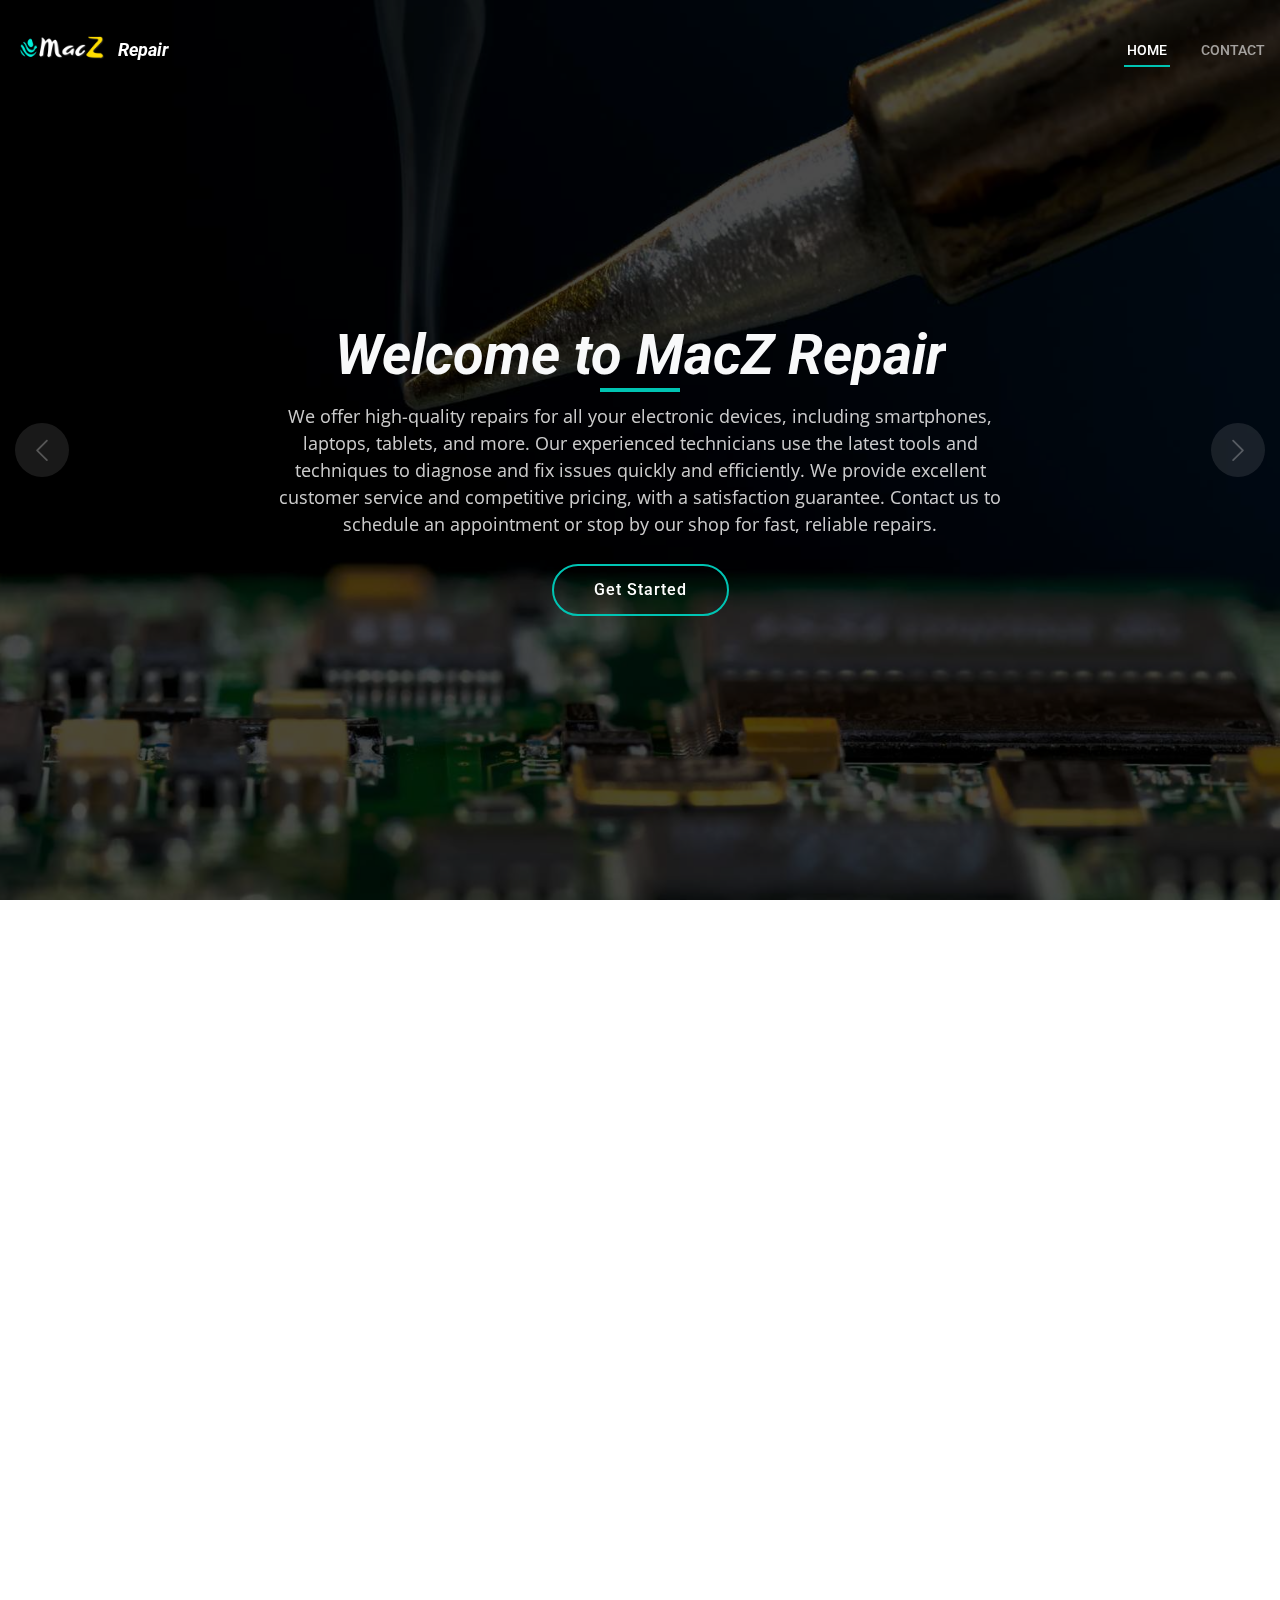
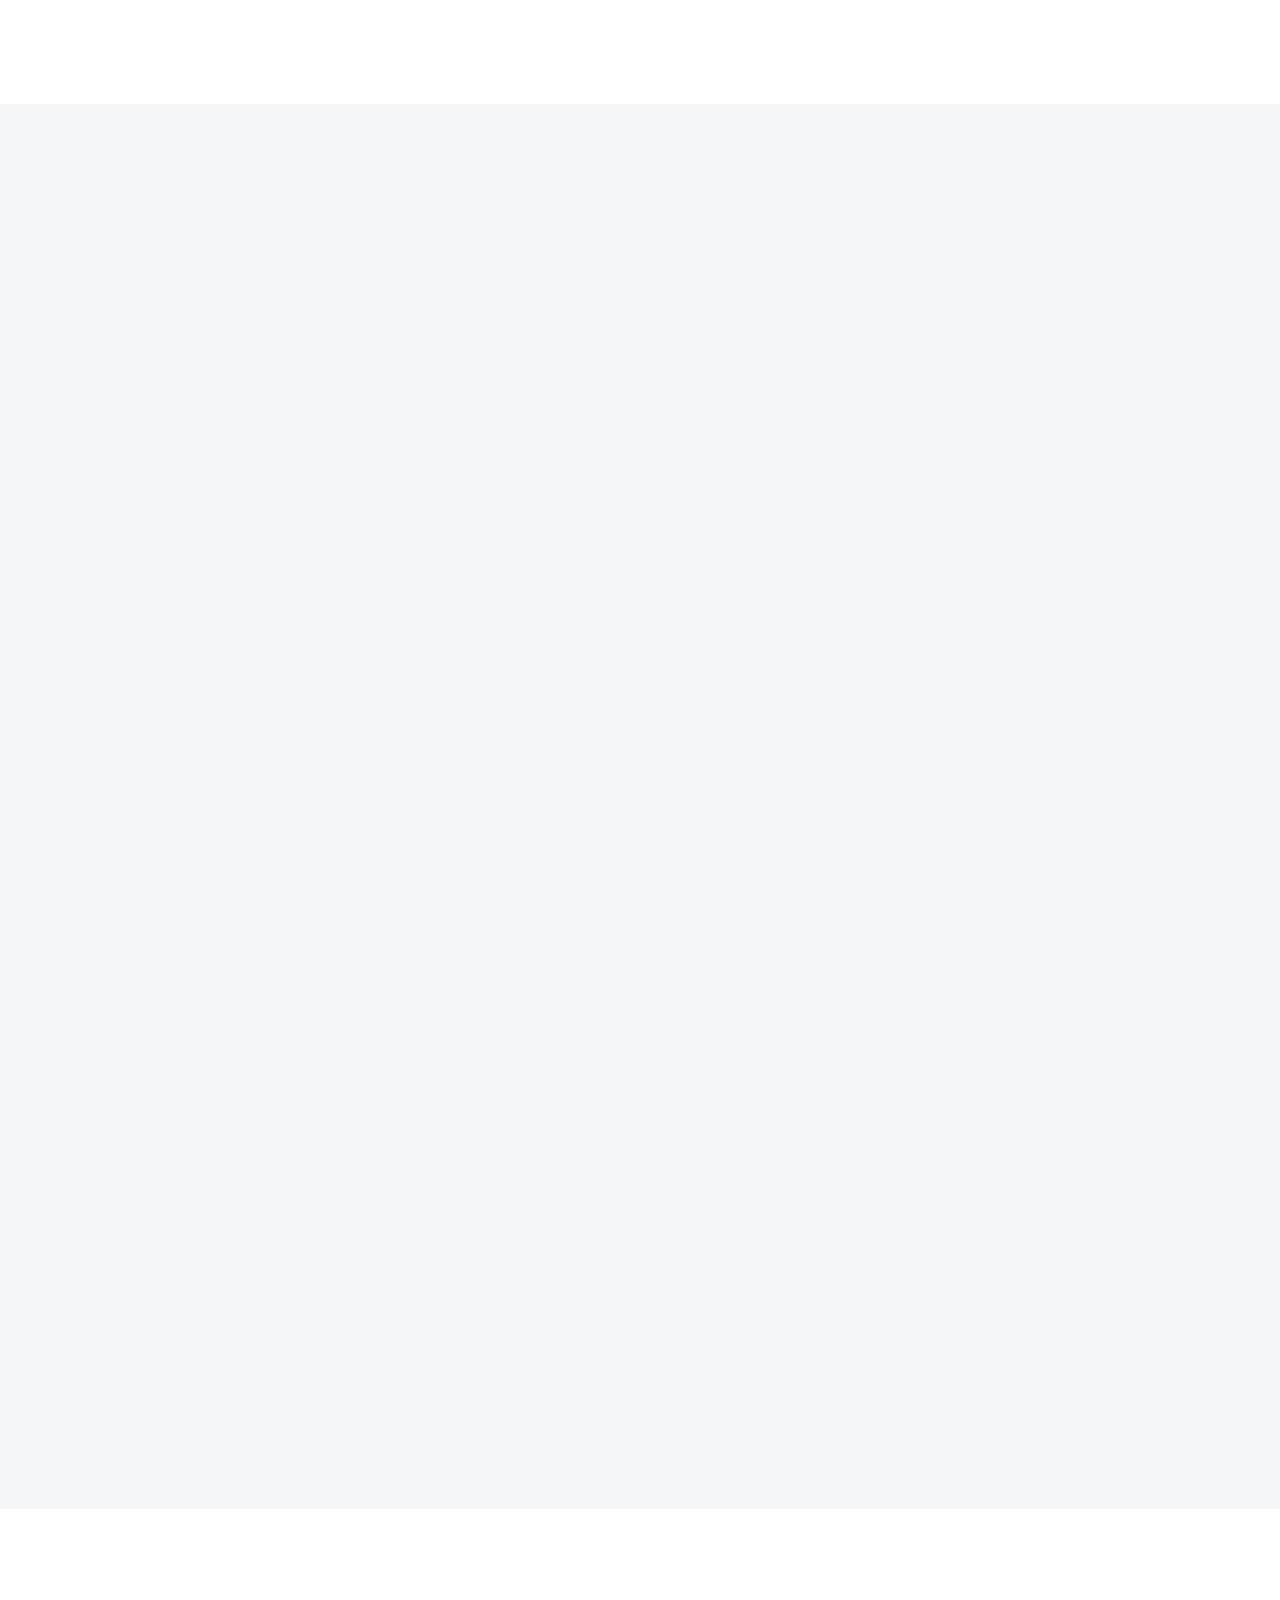
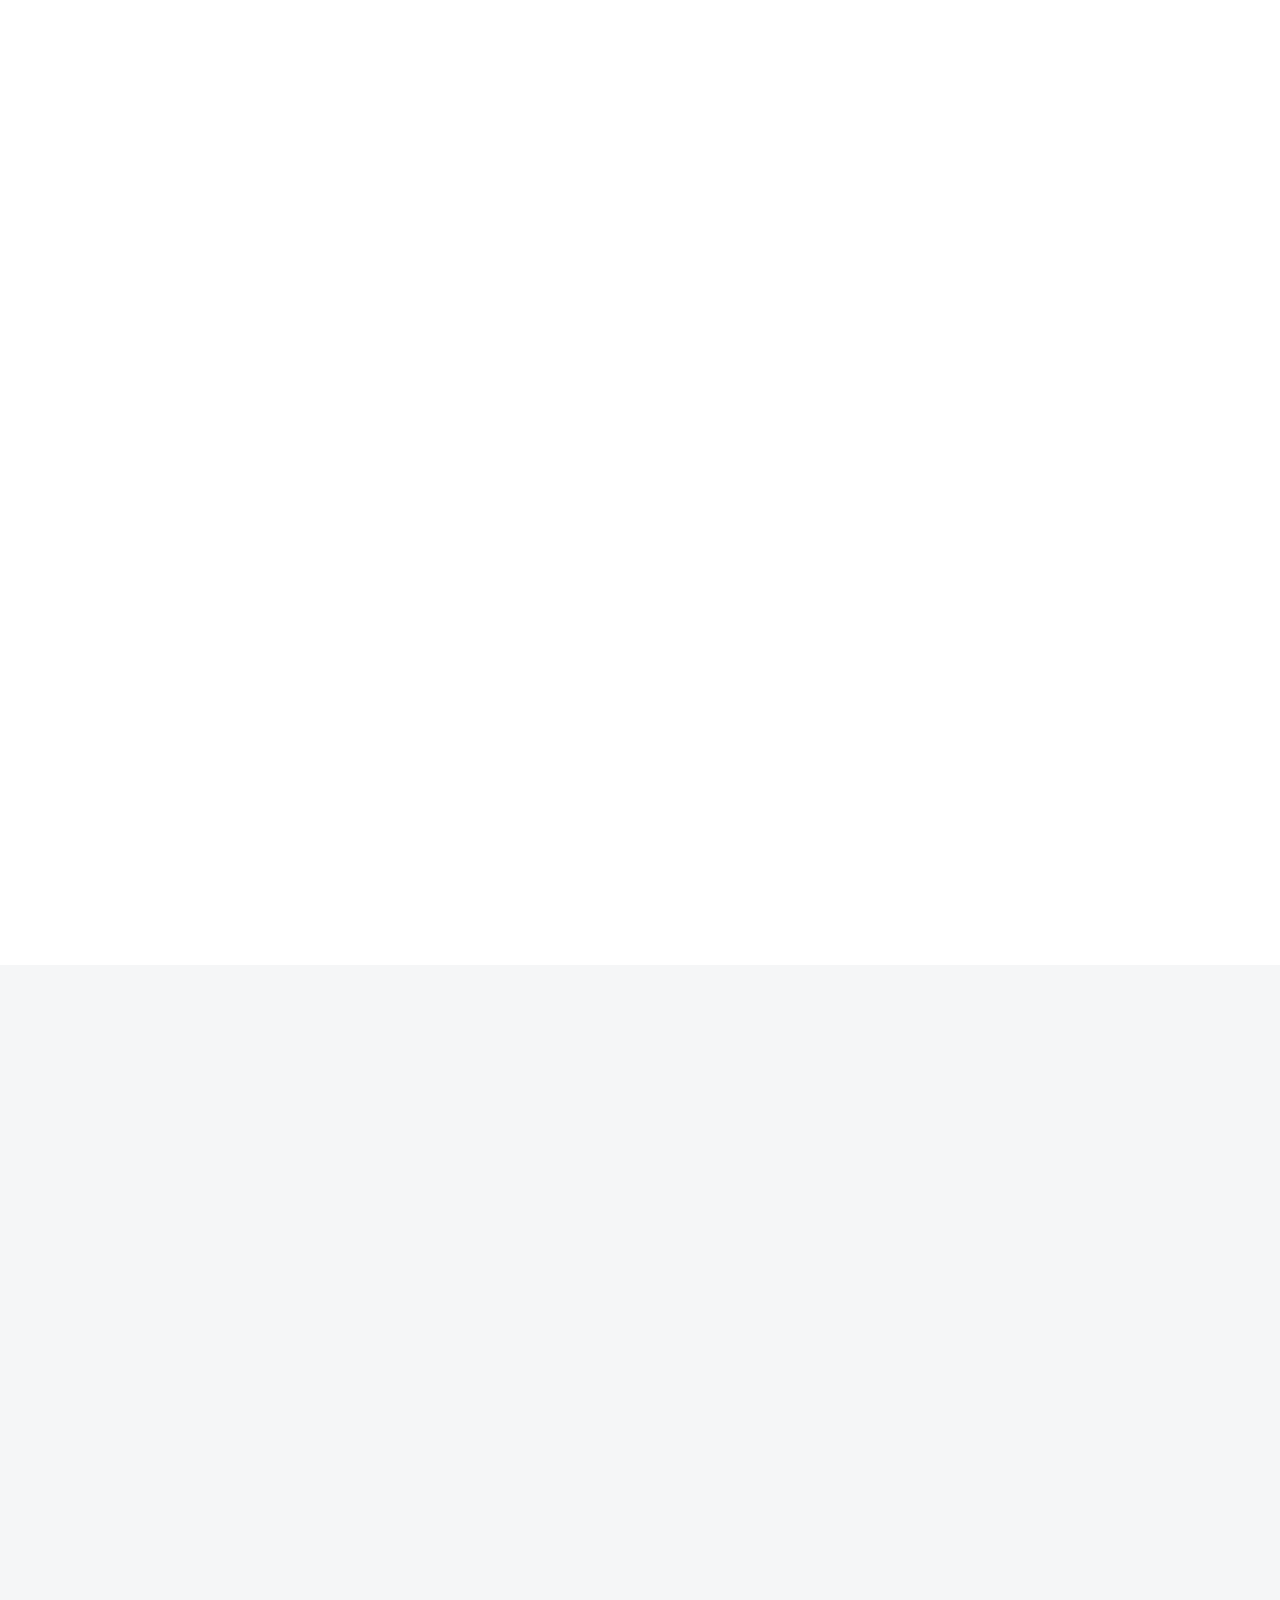
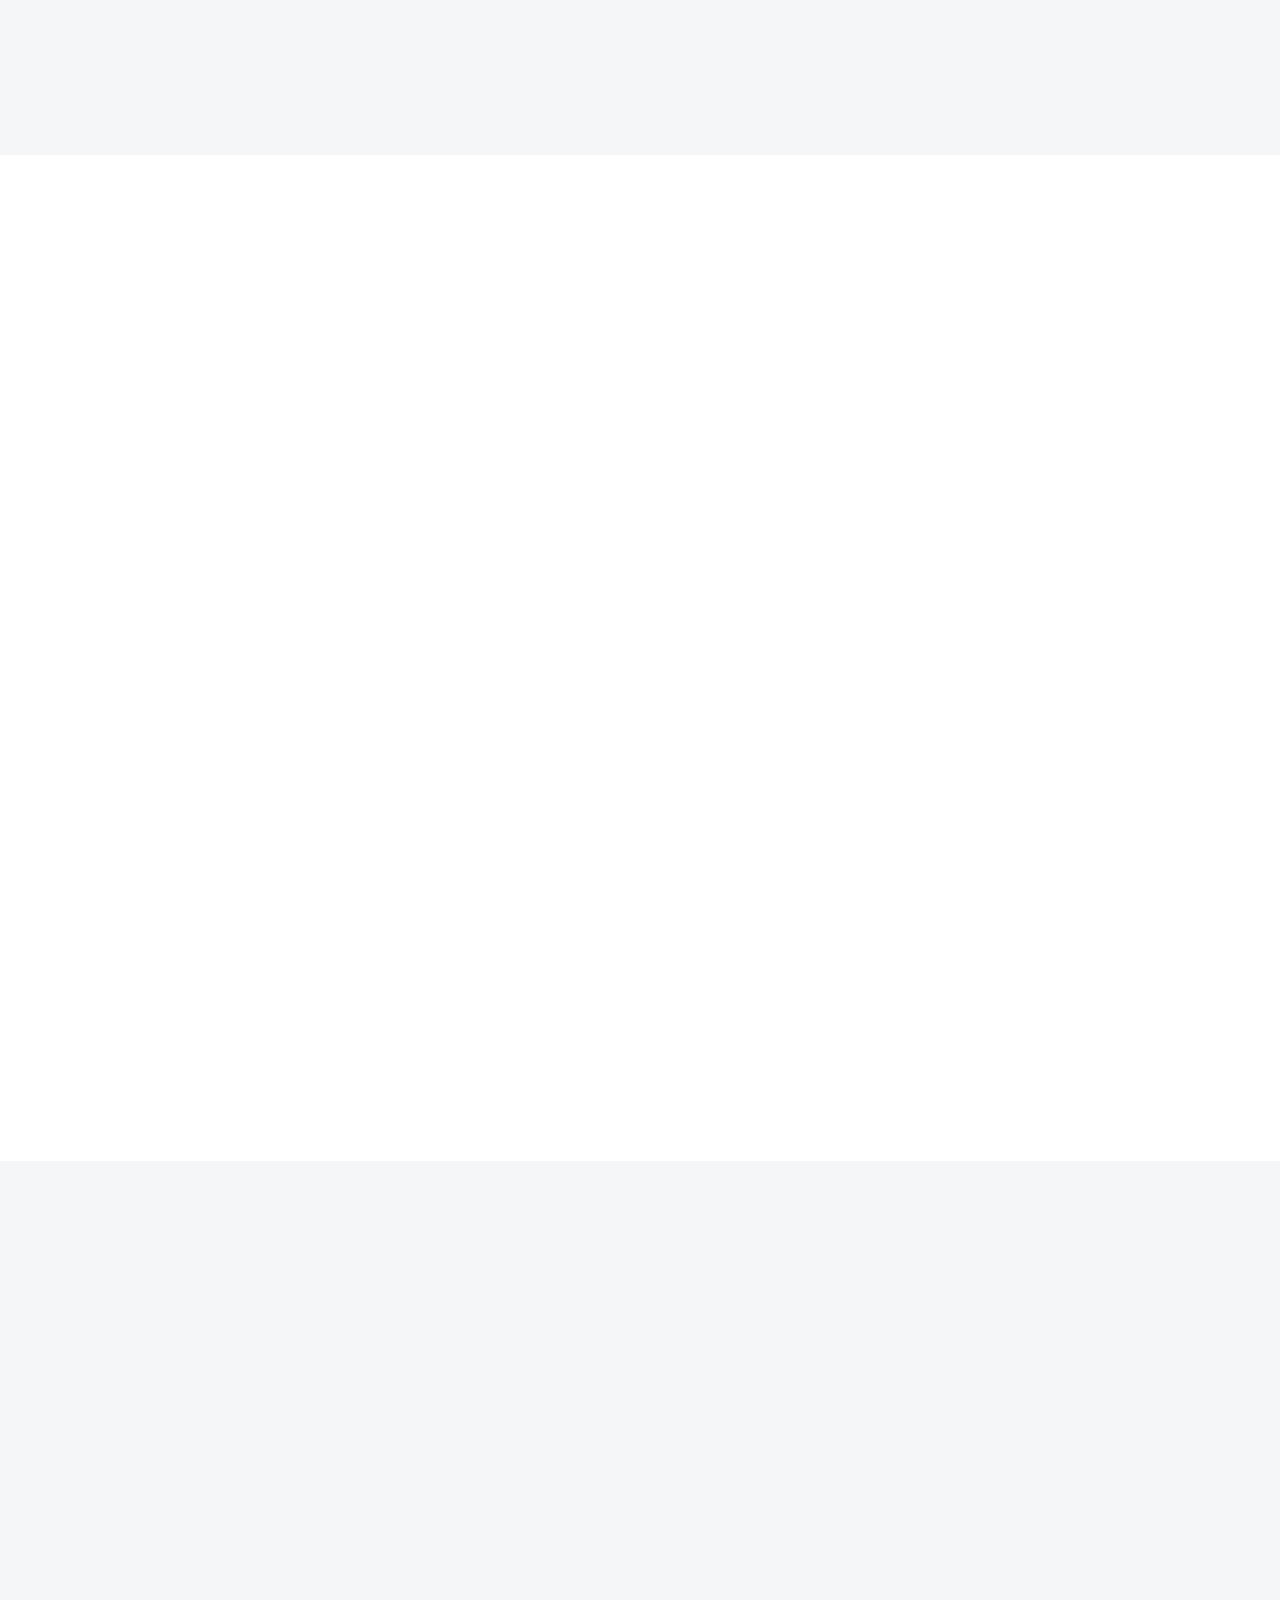
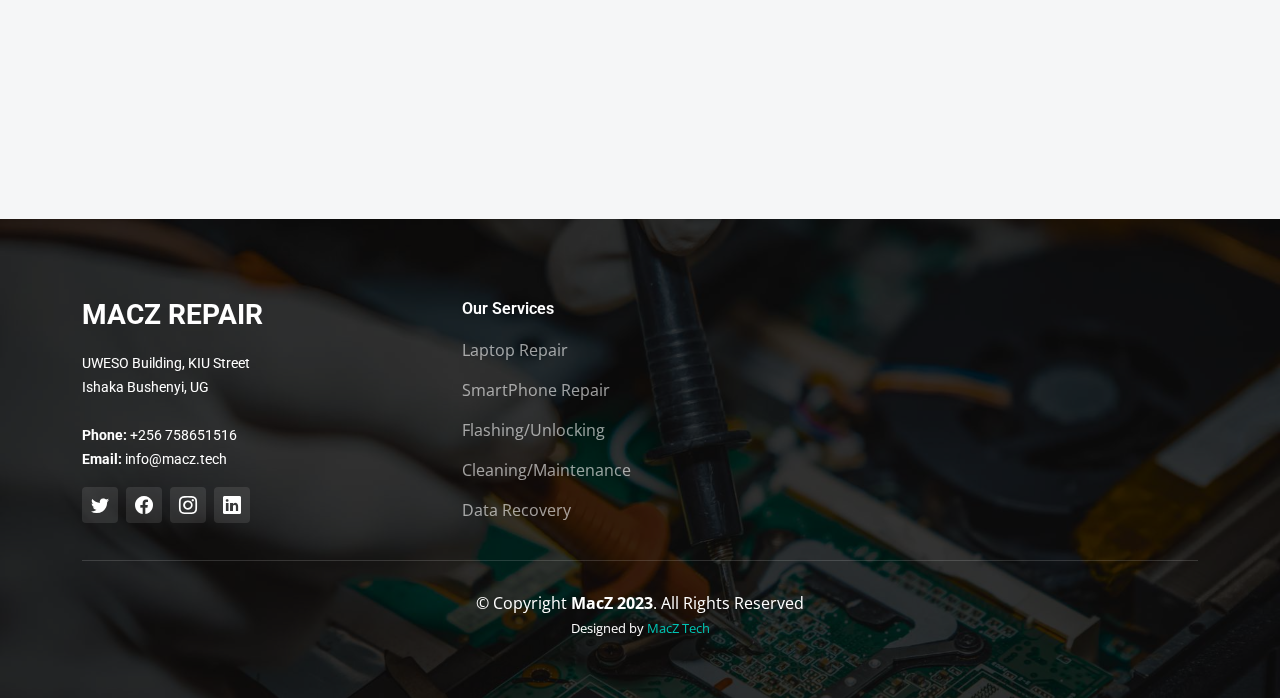
==== index.html @ 22cc69c4 "Favicon updated" ====
<!DOCTYPE html>
<html lang="en">

<head>

  <!-- EmailJS CDN -->
  
  <script type="text/javascript" src="https://cdn.jsdelivr.net/npm/@emailjs/browser@3/dist/email.min.js"></script>
  <script type="text/javascript">
      (function() {
          // https://dashboard.emailjs.com/admin/account
          emailjs.init('87UqFbCUt16YBYUCn');
      })();
  </script>
  <script type="text/javascript">
      window.onload = function() {
          document.getElementById('contact-form').addEventListener('submit', function(event) {
              event.preventDefault();
              // generate a five digit number for the contact_number variable
              this.contact_number.value = Math.random() * 100000 | 0;
              // these IDs from the previous steps
              emailjs.sendForm('contact_service', 'contact_form', this)
                  .then(function() {
                      console.log('SUCCESS!');
                      alert("Request Successfully Sent")
                      document.getElementById("user_name").value="";
                      document.getElementById("user_email").value="";
                      document.getElementById("user_number").value="";
                      document.getElementById("message").value="";

                  }, function(error) {
                      console.log('FAILED...', error);
                      alert("Request Failed")
                  });
          });
      }
  </script>
  <meta charset="utf-8">
  <meta content="width=device-width, initial-scale=1.0" name="viewport">

  <title>MacZ Repair</title>
  <meta content="" name="description">
  <meta content="" name="keywords">

  <!-- Favicons -->
  <link href="assets/img/logo.png" rel="icon">
  <link href="assets/img/apple-touch-icon.png" rel="apple-touch-icon">

  <!-- Google Fonts -->
  <link rel="preconnect" href="https://fonts.googleapis.com">
  <link rel="preconnect" href="https://fonts.gstatic.com" crossorigin>
  <link href="https://fonts.googleapis.com/css2?family=Open+Sans:ital,wght@0,300;0,400;0,500;0,600;0,700;1,300;1,400;1,600;1,700&family=Roboto:ital,wght@0,300;0,400;0,500;0,600;0,700;1,300;1,400;1,500;1,600;1,700&family=Work+Sans:ital,wght@0,300;0,400;0,500;0,600;0,700;1,300;1,400;1,500;1,600;1,700&display=swap" rel="stylesheet">

  <!-- Vendor CSS Files -->
  <link href="assets/vendor/bootstrap/css/bootstrap.min.css" rel="stylesheet">
  <link href="assets/vendor/bootstrap-icons/bootstrap-icons.css" rel="stylesheet">
  <link href="assets/vendor/fontawesome-free/css/all.min.css" rel="stylesheet">
  <link href="assets/vendor/aos/aos.css" rel="stylesheet">
  <link href="assets/vendor/glightbox/css/glightbox.min.css" rel="stylesheet">
  <link href="assets/vendor/swiper/swiper-bundle.min.css" rel="stylesheet">

  <!-- Template Main CSS File -->
  <link href="assets/css/main.css" rel="stylesheet">
</head>

<body>
  
  <!-- ======= Header ======= -->
  <header id="header" class="header d-flex align-items-center">


    <div class="container-fluid d-flex align-items-center justify-content-between">
      <a href="index.html" class="logo d-flex align-items-center">
        <!-- Uncomment the line below if you also wish to use an image logo -->
        <img src="assets/img/logo.png" alt="">
        <h1><i>Repair</i></h1>
      </a>

      <i class="mobile-nav-toggle mobile-nav-show bi bi-list"></i>
      <i class="mobile-nav-toggle mobile-nav-hide d-none bi bi-x"></i>
      <nav id="navbar" class="navbar">
        <ul>
          <li><a href="index.html" class="active">Home</a></li>
           <!-- <li><a href="about.html">About</a></li> -->
          <!-- <li><a href="services.html">Services</a></li> -->
          <!-- <li><a href="projects.html">Projects</a></li> -->
          <!-- <li><a href="blog.html">Blog</a></li> -->
          <!-- <li class="dropdown"><a href="#"><span>Dropdown</span> <i class="bi bi-chevron-down dropdown-indicator"></i></a>
            <ul>
              <li><a href="#">Dropdown 1</a></li>
              <li class="dropdown"><a href="#"><span>Deep Dropdown</span> <i class="bi bi-chevron-down dropdown-indicator"></i></a>
                <ul>
                  <li><a href="#">Deep Dropdown 1</a></li>
                  <li><a href="#">Deep Dropdown 2</a></li>
                </ul>
              </li>
              <li><a href="#">Dropdown 2</a></li>
              <li><a href="#">Dropdown 3</a></li>
              <li><a href="#">Dropdown 4</a></li>
            </ul>
          </li> -->
          <li><a href="contact.html">Contact</a></li>
        </ul>
      </nav><!-- .navbar -->

    </div>
  </header><!-- End Header -->

  <!-- ======= Hero Section ======= -->
  <section id="hero" class="hero">

    <div class="info d-flex align-items-center">
      <div class="container">
        <div class="row justify-content-center">
          <div class="col-lg-8 text-center">
<br>
<br>
            <h2 data-aos="fade-down" class="writing-effect text-light"><i>Welcome to  MacZ Repair</i> </h2>
            <p data-aos="fade-up" data-aos-delay="200"><span>We offer high-quality repairs for all your electronic devices, including smartphones, laptops, tablets, and more. Our experienced technicians use the latest tools and techniques to diagnose and fix issues quickly and efficiently. We provide excellent customer service and competitive pricing, with a satisfaction guarantee. Contact us to schedule an appointment or stop by our shop for fast, reliable repairs.</span>  </p>
            <a data-aos="fade-up" data-aos-delay="200" href="#get-started" class="btn-get-started">Get Started</a>
          </div>
        </div>
      </div>
    </div>

    <div id="hero-carousel" class="carousel slide" data-bs-ride="carousel" data-bs-interval="5000">

      <div class="carousel-item active" style="background-image: url(assets/img/hero-carousel/hero-carousel-1.jpg)"></div>
      <div class="carousel-item" style="background-image: url(assets/img/hero-carousel/hero-carousel-2.jpg)"></div>
      <div class="carousel-item" style="background-image: url(assets/img/hero-carousel/hero-carousel-3.jpg)"></div>
      <div class="carousel-item" style="background-image: url(assets/img/hero-carousel/hero-carousel-4.jpg)"></div>
      <div class="carousel-item" style="background-image: url(assets/img/hero-carousel/hero-carousel-5.jpg)"></div>
      <div class="carousel-item" style="background-image: url(assets/img/hero-carousel/hero-carousel-6.jpg)"></div>


      <a class="carousel-control-prev" href="#hero-carousel" role="button" data-bs-slide="prev">
        <span class="carousel-control-prev-icon bi bi-chevron-left" aria-hidden="true"></span>
      </a>

      <a class="carousel-control-next" href="#hero-carousel" role="button" data-bs-slide="next">
        <span class="carousel-control-next-icon bi bi-chevron-right" aria-hidden="true"></span>
      </a>

    </div>

  </section><!-- End Hero Section -->

  <main id="main">

    <!-- ======= Form Section ======= -->
    <section id="get-started" class="get-started ">
      <div class="container">

        <div class="row justify-content-between gy-4">

          <div class="col-lg-6 d-flex align-items-center" data-aos="fade-up">
            <div class="content">
              <h3><i>Don't let a broken device disrupt your day, bring it to us for fast, reliable repairs. Contact us today to schedule an appointment or stop by our shop to see how we can help you.</i></h3>
            
            </div>
          </div>

          <div class="col-lg-5" data-aos="fade">
             <form  id="contact-form" class="php-email-form">
              <h3>Get a quote</h3>
              <p>Describe the issue with the device or indicate the service needed together with your contacts to get a quick quote.</p>
              <div class="row gy-3">

                <div class="col-md-12">
                  <input type="hidden" name="contact_number">
                  <label>Name</label>
                  <input class="form-control rounded" type="text"  id="user_name" name="user_name"  placeholder="Enter your name" >
                </div>

                <div class="col-md-12 ">
                  <label>Email</label>
                  <input class="form-control rounded" type="email"   id="user_email" name="user_email" placeholder="Enter your email" >
                </div>

                <div class="col-md-12 ">
                  <label>Phone</label>
                  <input class="form-control rounded" type="number"   id="user_number" name="user_number" placeholder="Enter your phone number" >
                </div>


                <div class="col-md-12">
                  <label>Message</label>
                  <textarea   class="form-control rounded" id="message" name="message" rows="6" placeholder="How can we help you ? "></textarea>
                </div>

                <div class="col-md-12 text-center text-black">
                  <button type="submit"  value="Send">Get a Quote</button>
                </div>

              </div>
            </form>
          </div>
        
          
          <!-- End Quote Form -->

        </div>

      </div>
    </section><!-- End Get Started Section -->

    <!-- ======= repairs Section ======= -->
    <!-- <section id="repairs" class="repairs">
      <div class="container" data-aos="fade-up">

        <div class="section-header">
          <h2>repairs</h2>
          <p>Nulla dolorum nulla nesciunt rerum facere sed ut inventore quam porro nihil id ratione ea sunt quis dolorem dolore earum</p>
        </div>

        <div class="row gy-4">

          <div class="col-lg-6" data-aos="fade-up" data-aos-delay="100">
            <div class="card-item">
              <div class="row">
                <div class="col-xl-5">
                  <div class="card-bg" style="background-image: url(assets/img/repairs-1.jpg);"></div>
                </div>
                <div class="col-xl-7 d-flex align-items-center">
                  <div class="card-body">
                    <h4 class="card-title">Eligendi omnis sunt veritatis.</h4>
                    <p>Fuga in dolorum et iste et culpa. Commodi possimus nesciunt modi voluptatem placeat deleniti adipisci. Cum delectus doloribus non veritatis. Officia temporibus illo magnam. Dolor eos et.</p>
                  </div>
                </div>
              </div>
            </div>
          </div>
          <!-- End Card Item -->

          <!-- <div class="col-lg-6" data-aos="fade-up" data-aos-delay="200">
            <div class="card-item">
              <div class="row">
                <div class="col-xl-5">
                  <div class="card-bg" style="background-image: url(assets/img/repairs-2.jpg);"></div>
                </div>
                <div class="col-xl-7 d-flex align-items-center">
                  <div class="card-body">
                    <h4 class="card-title">Possimus ut sed velit assumenda</h4>
                    <p>Sunt deserunt maiores voluptatem autem est rerum perferendis rerum blanditiis. Est laboriosam qui iste numquam laboriosam voluptatem architecto. Est laudantium sunt at quas aut hic. Eum dignissimos.</p>
                  </div>
                </div>
              </div>
            </div>
          </div> -->
          <!-- End Card Item -->

          <!-- <div class="col-lg-6" data-aos="fade-up" data-aos-delay="300">
            <div class="card-item">
              <div class="row">
                <div class="col-xl-5">
                  <div class="card-bg" style="background-image: url(assets/img/repairs-3.jpg);"></div>
                </div>
                <div class="col-xl-7 d-flex align-items-center">
                  <div class="card-body">
                    <h4 class="card-title">Error beatae dolor inventore aut</h4>
                    <p>Dicta porro nobis. Velit cum in. Nesciunt dignissimos enim molestiae facilis numquam quae quaerat ipsam omnis. Neque debitis ipsum at architecto officia laboriosam odit. Ut sunt temporibus nulla culpa.</p>
                  </div>
                </div>
              </div>
            </div>
          </div> -->
          <!-- End Card Item -->

          <!-- <div class="col-lg-6" data-aos="fade-up" data-aos-delay="400">
            <div class="card-item">
              <div class="row">
                <div class="col-xl-5">
                  <div class="card-bg" style="background-image: url(assets/img/repairs-4.jpg);"></div>
                </div>
                <div class="col-xl-7 d-flex align-items-center">
                  <div class="card-body">
                    <h4 class="card-title">Expedita voluptas ut ut nesciunt</h4>
                    <p>Aut est quidem doloremque voluptatem magnam quis excepturi vero quia. Eum eos doloremque architecto illo at beatae dolore. Fugiat suscipit et sint ratione dolores. Aut aliquid ea dolores libero nobis.</p>
                  </div>
                </div>
              </div>
            </div>
          </div> -->
          <!-- End Card Item -->

        <!-- </div>

      </div>
    </section> -->
    
    <!-- End repairs Section -->

    <!-- ======= Services Section ======= -->
    <section id="services" class="services section-bg">
      <div class="container" data-aos="fade-up">

        <div class="section-header">
          <h2>Services</h2>
          <p>We offer a wide range of hardware and software operations including </p>
        </div>

        <div class="row gy-4">

          <div class="col-lg-4 col-md-6" data-aos="fade-up" data-aos-delay="100">
            <div class="service-item  position-relative">
              <div class="icon">
                <i class="fa-solid fa-laptop"></i>
              </div>
              <h3>Laptop Repair</h3>
              <p>Our laptop repair service offers comprehensive solutions for a wide range of issues, utilizing expert technicians and advanced equipment to provide fast and effective repairs. We prioritize quick turnaround times and same-day options when possible, and can assist with anything from motherboard issues,screen replacements to virus removal and component upgrades.</p>
              <a href="service-details.html" class="readmore stretched-link">Learn more <i class="bi bi-arrow-right"></i></a>
            </div>
          </div><!-- End Service Item -->

          <div class="col-lg-4 col-md-6" data-aos="fade-up" data-aos-delay="200">
            <div class="service-item position-relative">
              <div class="icon">
                <i class="fa-solid fa-mobile"></i>
              </div>
              <h3>SmartPhone Repair</h3>
              <p >
                "Our smartphone repair service is fast, affordable, and comprehensive. We use only the highest quality replacement parts to fix everything from cracked screens,broken buttons to water damage and battery replacements. With convenient options like on-site repairs and online booking, we make it easy to get your phone back in working order. Plus, our repairs are backed by a warranty for the ultimate peace of mind."
              </p>
              <a href="service-details.html" class="readmore stretched-link">Learn more <i class="bi bi-arrow-right"></i></a>
            </div>
          </div><!-- End Service Item -->

          <div class="col-lg-4 col-md-6" data-aos="fade-up" data-aos-delay="300">
            <div class="service-item position-relative">
              <div class="icon">
                <i class="fa-solid fa-tools"></i>
              </div>
              <h3>Phone Flashing</h3>
              <p>With our phone flashing service, we can revive your phone by firmware and operating system upgrades/updates/customization, fixing software issues, and unlocking your phone for use on any network. We use the latest tools and techniques to safely and effectively flash your phone, ensuring that your device is up and running smoothly in no time. Trust us to get your phone back to peak performance.</p>
              <a href="service-details.html" class="readmore stretched-link">Learn more <i class="bi bi-arrow-right"></i></a>
            </div>
          </div><!-- End Service Item -->

          <div class="col-lg-4 col-md-6" data-aos="fade-up" data-aos-delay="400">
            <div class="service-item position-relative">
              <div class="icon">
                <i class="fa-solid fa-unlock"></i>
              </div>
              <h3>Modem Unlocking</h3>
              <p>With our premium modem unlocking service, can unlock your device to work with any network. We use safe and reliable methods to unlock your modem permanently, allowing you to use it with any carrier of your choice. Trust us to unlock your modem quickly and efficiently, giving you the freedom to use your device wherever you go.</p>
              <a href="service-details.html" class="readmore stretched-link">Learn more <i class="bi bi-arrow-right"></i></a>
            </div>
          </div><!-- End Service Item -->

          <div class="col-lg-4 col-md-6" data-aos="fade-up" data-aos-delay="500">
            <div class="service-item position-relative">
              <div class="icon">
                <i class="fa-solid fa-brush"></i>
              </div>
              <h3>Device Cleaning / Maintenance</h3>
              <p>Keep your devices running smoothly with our expert cleaning and maintenance service. We remove dust, dirt, and debris that can damage your device and slow it down. Our cleaning and maintenance service can help extend the life of your device, prevent overheating, and keep it looking and performing like new.</p>
              <a href="service-details.html" class="readmore stretched-link">Learn more <i class="bi bi-arrow-right"></i></a>
            </div>
          </div><!-- End Service Item -->

          <div class="col-lg-4 col-md-6" data-aos="fade-up" data-aos-delay="600">
            <div class="service-item position-relative">
              <div class="icon">
                <i class="fa-solid fa-hard-drive"></i>
              </div>
              <h3>Data Recovery</h3>
              <p>Lost your important data? We can help. With our professional data recovery offering , we can retrieve lost files from a variety of devices, including hard drives, smartphones, and more. With our advanced tools and techniques, we can recover your valuable data quickly and efficiently, ensuring you never lose your important files again.</p>
              <a href="service-details.html" class="readmore stretched-link">Learn more <i class="bi bi-arrow-right"></i></a>
            </div>
          </div><!-- End Service Item -->

        </div>

      </div>
    </section><!-- End Services Section -->

    <!-- ======= Alt Services Section ======= -->
    <section id="alt-services" class="alt-services">
      <div class="container" data-aos="fade-up">

        <div class="row justify-content-around gy-4">
          <div class="col-lg-6 img-bg" style="background-image: url(assets/img/alt-services.jpg); border-radius: 4%; " data-aos="zoom-in" data-aos-delay="100"></div>

          <div class="col-lg-5 d-flex flex-column justify-content-center">
            <h3>Why choose us ?</h3>
            <p>We have a track record of excellence </p>

            <div class="icon-box d-flex position-relative" data-aos="fade-up" data-aos-delay="100">
              <i class="bi bi-hand-thumbs-up flex-shrink-0"></i>
              <div>
                <h4><a href="" class="stretched-link">Expert Electronics Repair Services</a></h4>
                <p>Fast and reliable repairs for all your electronic devices. We specialize in repairing smartphones, laptops, and other electronics with quick turnaround times and affordable pricing.</p>
              </div>
            </div><!-- End Icon Box -->

            <div class="icon-box d-flex position-relative" data-aos="fade-up" data-aos-delay="200">
              <i class="bi bi-patch-check flex-shrink-0"></i>
              <div>
                <h4><a href="" class="stretched-link">Convenient Service Options</a></h4>
                <p>We understand the importance of your devices and offer convenient service options such as on-site repairs and online appointment booking. This allows us to provide our customers with flexible and hassle-free repair solutions.</p>
              </div>
            </div><!-- End Icon Box -->

            <div class="icon-box d-flex position-relative" data-aos="fade-up" data-aos-delay="300">
              <i class="bi bi-wrench flex-shrink-0"></i>
              <div>
                <h4><a href="" class="stretched-link">Quality Repairs with Skilled Technicians</a></h4>
                <p>Our skilled technicians use only high-quality replacement parts to ensure that your device is repaired to the highest standards. We are dedicated to providing our customers with the best possible repair experience.</p>
              </div>
            </div><!-- End Icon Box -->

            <div class="icon-box d-flex position-relative" data-aos="fade-up" data-aos-delay="400">
              <i class="bi bi-clock flex-shrink-0"></i>
              <div>
                <h4><a href="" class="stretched-link">Peace of Mind with Our Warranty</a></h4>
                <p>All our repairs come with a warranty, giving you peace of mind knowing that your device is in good hands. We stand behind our repairs and are committed to providing our customers with the best value for their money.</p>
              </div>
            </div><!-- End Icon Box -->

          </div>
        </div>

      </div>
    </section><!-- End Alt Services Section -->

    <!-- ======= Features Section ======= -->
    <section id="features" class="features section-bg">
      <div class="container" data-aos="fade-up">
        <h2><b>Our Repair Process</b></h2>
        <br>
        <br>

        <ul class="nav nav-tabs row  g-2 d-flex">

          <li class="nav-item col-2">
            <a class="nav-link active show" data-bs-toggle="tab" data-bs-target="#tab-1">
              <h4>1. Diagnosis</h4>
            </a>
          </li><!-- End tab nav item -->

          <li class="nav-item col-2">
            <a class="nav-link" data-bs-toggle="tab" data-bs-target="#tab-2">
              <h4>2. Estimate</h4>
            </a><!-- End tab nav item -->

          <li class="nav-item col-2">
            <a class="nav-link" data-bs-toggle="tab" data-bs-target="#tab-3">
              <h4>3. Approval</h4>
            </a>
          </li><!-- End tab nav item -->

          <li class="nav-item col-2">
            <a class="nav-link" data-bs-toggle="tab" data-bs-target="#tab-4">
              <h4>4. Repair</h4>
            </a>
          </li><!-- End tab nav item -->

          <li class="nav-item col-2">
            <a class="nav-link" data-bs-toggle="tab" data-bs-target="#tab-5">
              <h4>5. Pickup</h4>
            </a>
          </li><!-- End tab nav item -->

          <li class="nav-item col-2">
            <a class="nav-link" data-bs-toggle="tab" data-bs-target="#tab-6">
              <h4>6. Warranty</h4>
            </a>
          </li><!-- End tab nav item -->

        </ul>

        <div class="tab-content">

          <div class="tab-pane active show" id="tab-1">
            <div class="row">
              <div class="col-lg-6 order-2 order-lg-1 mt-3 mt-lg-0 d-flex flex-column justify-content-center" data-aos="fade-up" data-aos-delay="100">
                <h3>Diagnosis</h3>
                
                <ul class="h4">
                  <li><i class="bi bi-check2-all"></i> Device will be examined. </li>
                  <li><i class="bi bi-check2-all"></i> Possible Issues Identified.</li>
                  <li><i class="bi bi-check2-all"></i> Determine if any parts need to be replaced.</li>
                </ul>
              </div>
              <div class="col-lg-5 order-1 order-lg-2 text-center" data-aos="fade-up" data-aos-delay="200">
                <img src="assets/img/diagnosis.png" alt="" class="img-fluid rounded-circle">
              </div>
            </div>
          </div><!-- End tab content item -->

          <div class="tab-pane" id="tab-2">
            <div class="row">
              <div class="col-lg-6 order-2 order-lg-1 mt-3 mt-lg-0 d-flex flex-column justify-content-center">
                <h3>Estimate</h3>
              
                <ul class="h4">
                  <li><i class="bi bi-check2-all"></i> Brief client of findings with regards to the device.</li>
                  <li><i class="bi bi-check2-all"></i> Provide the customer with an estimate for the repair, including the cost of any replacement parts.</li>
                  <li><i class="bi bi-check2-all"></i> Provide an estimated completion date.</li>
                </ul>
              </div>
              <div class="col-lg-5 order-1 order-lg-2 text-center" data-aos="fade-up" data-aos-delay="200">
                <img src="assets/img/estimate.png" alt="" class="img-fluid rounded-circle">
              </div>
            </div>
          </div><!-- End tab content item -->

          <div class="tab-pane" id="tab-3">
            <div class="row">
              <div class="col-lg-6 order-2 order-lg-1 mt-3 mt-lg-0 d-flex flex-column justify-content-center">
                <h3>Approval</h3>
                <ul class="h4">
                  <li><i class="bi bi-check2-all"></i> The customer approves the repair and associated costs.</li>
                  <li><i class="bi bi-check2-all"></i> Our technicians proceed with the device repair.</li>
                  <li><i class="bi bi-check2-all"></i> Required spares not in stock are ordered with deposit provided by customer.</li>
                </ul>

              </div>
              <div class="col-lg-5 order-1 order-lg-2 text-center" data-aos="fade-up" data-aos-delay="200">
                <img src="assets/img/approval.png" alt="" class="img-fluid rounded-circle">
              </div>
            </div>
          </div><!-- End tab content item -->

          <div class="tab-pane" id="tab-4">
            <div class="row">
              <div class="col-lg-6 order-2 order-lg-1 mt-3 mt-lg-0 d-flex flex-column justify-content-center">
                <h3>Repair & Quality Control</h3>
              
                <ul class="h4">
                  <li><i class="bi bi-check2-all"></i> Necesarry repairs performed and faulty components replaced.</li>
                  <li><i class="bi bi-check2-all"></i> Series of tests performed to ensure optimal performance.</li>
                </ul>
              </div>
              <div class="col-lg-5 order-1 order-lg-2 text-center" data-aos="fade-up" data-aos-delay="200">
                <img src="assets/img/repair.png" alt="" class="img-fluid rounded-circle">
              </div>
            </div>
          </div><!-- End tab content item -->

          <div class="tab-pane" id="tab-5">
            <div class="row">
              <div class="col-lg-6 order-2 order-lg-1 mt-3 mt-lg-0 d-flex flex-column justify-content-center">
                <h3>Customer Pick-up</h3>
                <ul class="h4">
                  <li><i class="bi bi-check2-all"></i> Customer is contacted for device pick-up.</li>
                  <li><i class="bi bi-check2-all"></i> Customer Completes balance payment for the repair.</li>
                  <li><i class="bi bi-check2-all"></i> Customer collects and assess the repair quality.</li>
                </ul>
      
              </div>
              <div class="col-lg-5 order-1 order-lg-2 text-center" data-aos="fade-up" data-aos-delay="200">
                <img src="assets/img/pickup.png" alt="" class="img-fluid rounded-circle">
              </div>
            </div>
          </div><!-- End tab content item -->

          <div class="tab-pane" id="tab-6">
            <div class="row">
              <div class="col-lg-6 order-2 order-lg-1 mt-3 mt-lg-0 d-flex flex-column justify-content-center">
                <h3>Warranty</h3>
                <ul class="h4">
                  <li><i class="bi bi-check2-all"></i> Further advisory to customer on device care</li>
                  <li><i class="bi bi-check2-all"></i> Warranty offered with clearly defined terms and coverage area.</li>
                </ul>
             
              </div>
              <div class="col-lg-5 order-1 order-lg-2 text-center" data-aos="fade-up" data-aos-delay="200">
                <img src="assets/img/warranty.png" alt="" class="img-fluid rounded-circle">
              </div>
            </div>
          </div><!-- End tab content item -->

        </div>

      </div>
    </section><!-- End Features Section -->

    <!-- ======= Our Repairs Section ======= -->
    <section id="projects" class="projects">
      <div class="container" data-aos="fade-up">

        <div class="section-header">
          <h2>Our Repairs</h2>
          <p>High Quality tools and spares makes our work premium from start to finish </p>
        </div>

        <div class="portfolio-isotope" data-portfolio-filter="*" data-portfolio-layout="masonry" data-portfolio-sort="original-order">

          <ul class="portfolio-flters" data-aos="fade-up" data-aos-delay="100">
            <li data-filter="*" class="filter-active">All</li>
            <li data-filter=".filter-phone">Phones</li>

            <li data-filter=".filter-laptops">Laptops</li>
            <li data-filter=".filter-others">Others</li>
          
          </ul><!-- End Projects Filters -->

          <div class="row gy-4 portfolio-container" data-aos="fade-up" data-aos-delay="200">

            <div class=" col-lg-4 col-md-6 portfolio-item filter-phone">
              <div class="portfolio-content h-100 ">
                <img src="assets/img/projects/phone2.jpg" class="img-fluid" alt="">
                <div class="portfolio-info">
                  <h4>Phone 1</h4>
                  <p>Lorem ipsum, dolor sit amet consectetur</p>
                  <a href="assets/img/projects/phone2.jpg" title="Phone 1" data-gallery="portfolio-gallery-remodeling" class="glightbox preview-link"><i class="bi bi-zoom-in"></i></a>
                  <a href="project-details.html" title="More Details" class="details-link"><i class="bi bi-link-45deg"></i></a>
                </div>
              </div>
            </div><!-- End Projects Item -->

            <div class="col-lg-4 col-md-6 portfolio-item filter-others">
              <div class="portfolio-content h-100">
                <img src="assets/img/projects/repair1.jpg" class="img-fluid" alt="">
                <div class="portfolio-info">
                  <h4>repair 1</h4>
                  <p>Lorem ipsum, dolor sit amet consectetur</p>
                  <a href="assets/img/projects/repair1.jpg" title="Phone 1" data-gallery="portfolio-gallery-repair" class="glightbox preview-link"><i class="bi bi-zoom-in"></i></a>
                  <a href="project-details.html" title="More Details" class="details-link"><i class="bi bi-link-45deg"></i></a>
                </div>
              </div>
            </div><!-- End Projects Item -->

        

            
        

            <div class="col-lg-4 col-md-6 portfolio-item filter-laptops">
              <div class="portfolio-content h-100">
                <img src="assets/img/projects/laptop1.jpg" class="img-fluid" alt="">
                <div class="portfolio-info">
                  <h4>repair 2</h4>
                  <p>Lorem ipsum, dolor sit amet consectetur</p>
                  <a href="assets/img/projects/laptop1.jpg" title="Repair 2" data-gallery="portfolio-gallery-repair" class="glightbox preview-link"><i class="bi bi-zoom-in"></i></a>
                  <a href="project-details.html" title="More Details" class="details-link"><i class="bi bi-link-45deg"></i></a>
                </div>
              </div>
            </div><!-- End Projects Item -->

            <!-- <div class="col-lg-4 col-md-6 portfolio-item filter-phones">
              <div class="portfolio-content h-100">
                <img src="assets/img/projects/laptop2.jpg" class="img-fluid" alt="">
                <div class="portfolio-info">
                  <h4>Repairs 2</h4>
                  <p>Lorem ipsum, dolor sit amet consectetur</p>
                  <a href="assets/img/projects/laptop2.jpg" title="Repairs 2" data-gallery="portfolio-gallery-repairs" class="glightbox preview-link"><i class="bi bi-zoom-in"></i></a>
                  <a href="project-details.html" title="More Details" class="details-link"><i class="bi bi-link-45deg"></i></a>
                </div>
              </div>
            </div>End Projects Item -->

            <div class="col-lg-4 col-md-6 portfolio-item filter-laptops">
              <div class="portfolio-content h-100">
                <img src="assets/img/projects/phone1.bmp" class="img-fluid" alt="">
                <div class="portfolio-info">
                  <h4>Phone1</h4>
                  <p>Lorem ipsum, dolor sit amet consectetur</p>
                  <a href="assets/img/projects/phone1.bmp" title="phone1" data-gallery="portfolio-gallery-repair" class="glightbox preview-link"><i class="bi bi-zoom-in"></i></a>
                  <a href="project-details.html" title="More Details" class="details-link"><i class="bi bi-link-45deg"></i></a>
                </div>
              </div>
            </div><!-- End Projects Item -->

            <div class="col-lg-4 col-md-6 portfolio-item filter-laptops">
              <div class="portfolio-content h-100">
                <img src="assets/img/projects/laptop2.jpg" class="img-fluid" alt="">
                <div class="portfolio-info">
                  <h4>repair 3</h4>
                  <p>Lorem ipsum, dolor sit amet consectetur</p>
                  <a href="assets/img/projects/laptop2.jpg" title="repair 3" data-gallery="portfolio-gallery-repair" class="glightbox preview-link"><i class="bi bi-zoom-in"></i></a>
                  <a href="project-details.html" title="More Details" class="details-link"><i class="bi bi-link-45deg"></i></a>
                </div>
              </div>
            </div><!-- End Projects Item -->

          </div><!-- End Projects Container -->

        </div>

      </div>
    </section><!-- End Our Projects Section -->

    <!-- ======= Testimonials Section ======= -->
    <section id="testimonials" class="testimonials section-bg">
      <div class="container" data-aos="fade-up">

        <div class="section-header">
          <h2>Testimonials</h2>What our customers say about us</p>
        </div>

        <div class="slides-2 swiper">
          <div class="swiper-wrapper">

            <div class="swiper-slide">
              <div class="testimonial-wrap">
                <div class="testimonial-item">
                  <img src="assets/img/testimonials/mackselina.jpg" class="testimonial-img" alt="">
                  <h3>Mack Selina</h3>
                  <h4>Customer</h4>
                  <div class="stars">
                    <i class="bi bi-star-fill"></i><i class="bi bi-star-fill"></i><i class="bi bi-star-fill"></i><i class="bi bi-star-fill"></i><i class="bi bi-star-fill"></i>
                  </div>
                  <p>
                    <i class="bi bi-quote quote-icon-left"></i>
                    Expert Level Repairs here, my laptop motherboard was brought back to life after trying many repair shops. Thank you
                    <i class="bi bi-quote quote-icon-right"></i>
                  </p>
                </div>
              </div>
            </div><!-- End testimonial item -->

            <div class="swiper-slide">
              <div class="testimonial-wrap">
                <div class="testimonial-item">
                  <img src="assets/img/testimonials/kenneth.jpg" class="testimonial-img" alt="">
                  <h3>Kenneth Olepus</h3>
                  <h4>Customer</h4>
                  <div class="stars">
                    <i class="bi bi-star-fill"></i><i class="bi bi-star-fill"></i><i class="bi bi-star-fill"></i><i class="bi bi-star-fill"></i><i class="bi bi-star-fill"></i>
                  </div>
                  <p>
                    <i class="bi bi-quote quote-icon-left"></i>
                    After my laptop fell and the hinges broke, a friend recommended MacZ. I took the PC to them and they did an amazing job. my laptop has been working well ever since. Highly recommended.
                    <i class="bi bi-quote quote-icon-right"></i>
                  </p>
                </div>
              </div>
            </div><!-- End testimonial item -->

            <div class="swiper-slide">
              <div class="testimonial-wrap">
                <div class="testimonial-item">
                  <img src="assets/img/testimonials/odong.jpg" class="testimonial-img" alt="">
                  <h3>Laven Robert O.</h3>
                  <h4>Customer</h4>
                  <div class="stars">
                    <i class="bi bi-star-fill"></i><i class="bi bi-star-fill"></i><i class="bi bi-star-fill"></i><i class="bi bi-star-fill"></i><i class="bi bi-star-fill"></i>
                  </div>
                  <p>
                    <i class="bi bi-quote quote-icon-left"></i>
                    It was an interesting one. I was well attended to and helped when my MacBook broke down. I'm surely grateful, God Bless You.
                    <i class="bi bi-quote quote-icon-right"></i>
                  </p>
                </div>
              </div>
            </div><!-- End testimonial item -->

            <div class="swiper-slide">
              <div class="testimonial-wrap">
                <div class="testimonial-item">
                  <img src="assets/img/testimonials/testimonials-4.jpg" class="testimonial-img" alt="">
                  <h3>Alvin Peter S.</h3>
                  <h4>Customer</h4>
                  <div class="stars">
                    <i class="bi bi-star-fill"></i><i class="bi bi-star-fill"></i><i class="bi bi-star-fill"></i><i class="bi bi-star-fill"></i><i class="bi bi-star-fill"></i>
                  </div>
                  <p>
                    <i class="bi bi-quote quote-icon-left"></i>
                    Best at repairing computer hardware and solving software issues.
                    <i class="bi bi-quote quote-icon-right"></i>
                  </p>
                </div>
              </div>
            </div><!-- End testimonial item -->

            <div class="swiper-slide">
              <div class="testimonial-wrap">
                <div class="testimonial-item">
                  <img src="assets/img/testimonials/testimonials-5.jpg" class="testimonial-img" alt="">
                  <h3>Kasumba Elijah</h3>
                  <h4>Staff</h4>
                  <div class="stars">
                    <i class="bi bi-star-fill"></i><i class="bi bi-star-fill"></i><i class="bi bi-star-fill"></i><i class="bi bi-star-fill"></i><i class="bi bi-star-fill"></i>
                  </div>
                  <p>
                    <i class="bi bi-quote quote-icon-left"></i>
                    At MacZ we maintain a high satisfaction rate for customers due to the work culture and years of experience.
                    <i class="bi bi-quote quote-icon-right"></i>
                  </p>
                </div>
              </div>
            </div><!-- End testimonial item -->

          </div>
          <div class="swiper-pagination"></div>
        </div>

      </div>
    </section><!-- End Testimonials Section -->

    <!-- ======= Recent Blog Posts Section ======= -->
    <!-- <section id="recent-blog-posts" class="recent-blog-posts">
      <div class="container" data-aos="fade-up">

    
    
  <div class=" section-header">
        <h2>Recent Blog Posts</h2>
        <p>In commodi voluptatem excepturi quaerat nihil error autem voluptate ut et officia consequuntu</p>
      </div>

      <div class="row gy-5">

        <div class="col-xl-4 col-md-6" data-aos="fade-up" data-aos-delay="100">
          <div class="post-item position-relative h-100">

            <div class="post-img position-relative overflow-hidden">
              <img src="assets/img/blog/blog-1.jpg" class="img-fluid" alt="">
              <span class="post-date">December 12</span>
            </div>

            <div class="post-content d-flex flex-column">

              <h3 class="post-title">Eum ad dolor et. Autem aut fugiat debitis</h3>

              <div class="meta d-flex align-items-center">
                <div class="d-flex align-items-center">
                  <i class="bi bi-person"></i> <span class="ps-2">Julia Parker</span>
                </div>
                <span class="px-3 text-black-50">/</span>
                <div class="d-flex align-items-center">
                  <i class="bi bi-folder2"></i> <span class="ps-2">Politics</span>
                </div>
              </div>

              <hr>

              <a href="blog-details.html" class="readmore stretched-link"><span>Read More</span><i class="bi bi-arrow-right"></i></a>

            </div>

          </div>
        </div><!-- End post item -->

        <!-- <div class="col-xl-4 col-md-6" data-aos="fade-up" data-aos-delay="200">
          <div class="post-item position-relative h-100">

            <div class="post-img position-relative overflow-hidden">
              <img src="assets/img/blog/blog-2.jpg" class="img-fluid" alt="">
              <span class="post-date">July 17</span>
            </div>

            <div class="post-content d-flex flex-column">

              <h3 class="post-title">Et repellendus molestiae qui est sed omnis</h3>

              <div class="meta d-flex align-items-center">
                <div class="d-flex align-items-center">
                  <i class="bi bi-person"></i> <span class="ps-2">Mario Douglas</span>
                </div>
                <span class="px-3 text-black-50">/</span>
                <div class="d-flex align-items-center">
                  <i class="bi bi-folder2"></i> <span class="ps-2">Sports</span>
                </div>
              </div>

              <hr>

              <a href="blog-details.html" class="readmore stretched-link"><span>Read More</span><i class="bi bi-arrow-right"></i></a>

            </div>

          </div>
        </div><!-- End post item -->

        <!-- <div class="col-xl-4 col-md-6">
          <div class="post-item position-relative h-100" data-aos="fade-up" data-aos-delay="300">

            <div class="post-img position-relative overflow-hidden">
              <img src="assets/img/blog/blog-3.jpg" class="img-fluid" alt="">
              <span class="post-date">September 05</span>
            </div>

            <div class="post-content d-flex flex-column">

              <h3 class="post-title">Quia assumenda est et veritati tirana ploder</h3>

              <div class="meta d-flex align-items-center">
                <div class="d-flex align-items-center">
                  <i class="bi bi-person"></i> <span class="ps-2">Lisa Hunter</span>
                </div>
                <span class="px-3 text-black-50">/</span>
                <div class="d-flex align-items-center">
                  <i class="bi bi-folder2"></i> <span class="ps-2">Economics</span>
                </div>
              </div>

              <hr>

              <a href="blog-details.html" class="readmore stretched-link"><span>Read More</span><i class="bi bi-arrow-right"></i></a>

            </div>

          </div>
        </div> <!-- End post item -->

      <!-- </div>

      </div>
    </section> -->
    <!-- End Recent Blog Posts Section -->

  <!-- </main>End #main -->

  <!-- ======= Footer ======= -->
  <footer id="footer" class="footer">

    <div class="footer-content position-relative">
      <div class="container">
        <div class="row">

          <div class="col-lg-4 col-md-6">
            <div class="footer-info">
              <h3>MacZ Repair</h3>
              <p>
                UWESO Building, KIU Street <br>
                Ishaka Bushenyi, UG<br><br>
                <strong>Phone:</strong> +256 758651516<br>
                <strong>Email:</strong> info@macz.tech<br>
              </p>
              <div class="social-links d-flex mt-3">
                <a href="#" class="d-flex align-items-center justify-content-center"><i class="bi bi-twitter"></i></a>
                <a href="#" class="d-flex align-items-center justify-content-center"><i class="bi bi-facebook"></i></a>
                <a href="#" class="d-flex align-items-center justify-content-center"><i class="bi bi-instagram"></i></a>
                <a href="#" class="d-flex align-items-center justify-content-center"><i class="bi bi-linkedin"></i></a>
              </div>
            </div>
          </div><!-- End footer info column-->

          <!-- <div class="col-lg-2 col-md-3 footer-links">
            <h4>Useful Links</h4>
            <ul>
              <li><a href="#">Home</a></li>
              <li><a href="#">About us</a></li>
              <li><a href="#">Services</a></li>
              <li><a href="#">Terms of service</a></li>
              <li><a href="#">Privacy policy</a></li>
            </ul>
          </div>End footer links column -->

          <div class="col-lg-2 col-md-3 footer-links">
            <h4>Our Services</h4>
            <ul>
              <li><a href="#">Laptop Repair</a></li>
              <li><a href="#">SmartPhone Repair</a></li>
              <li><a href="#">Flashing/Unlocking</a></li>
              <li><a href="#">Cleaning/Maintenance</a></li>
              <li><a href="#">Data Recovery</a></li>
            </ul>
          </div><!-- End footer links column-->

        </div>
      </div>
    </div>

    <div class="footer-legal text-center position-relative">
      <div class="container">
        <div class="copyright">
          &copy; Copyright <strong><span>MacZ 2023</span></strong>. All Rights Reserved
        </div>
        <div class="credits">
          
          Designed by <a href="https://macz.tech/">MacZ Tech</a>
        </div>
      </div>
    </div>

  </footer>
  <!-- End Footer -->

  <a href="#" class="scroll-top d-flex align-items-center justify-content-center"><i class="bi bi-arrow-up-short"></i></a>

  <div id="preloader"></div>

  <!-- Vendor JS Files -->
  <script src="assets/vendor/bootstrap/js/bootstrap.bundle.min.js"></script>
  <script src="assets/vendor/aos/aos.js"></script>
  <script src="assets/vendor/glightbox/js/glightbox.min.js"></script>
  <script src="assets/vendor/isotope-layout/isotope.pkgd.min.js"></script>
  <script src="assets/vendor/swiper/swiper-bundle.min.js"></script>
  <script src="assets/vendor/purecounter/purecounter_vanilla.js"></script>
  <script src="assets/vendor/php-email-form/validate.js"></script>

  <!-- Template Main JS File -->
  <script src="assets/js/main.js"></script>

</body>

</html>
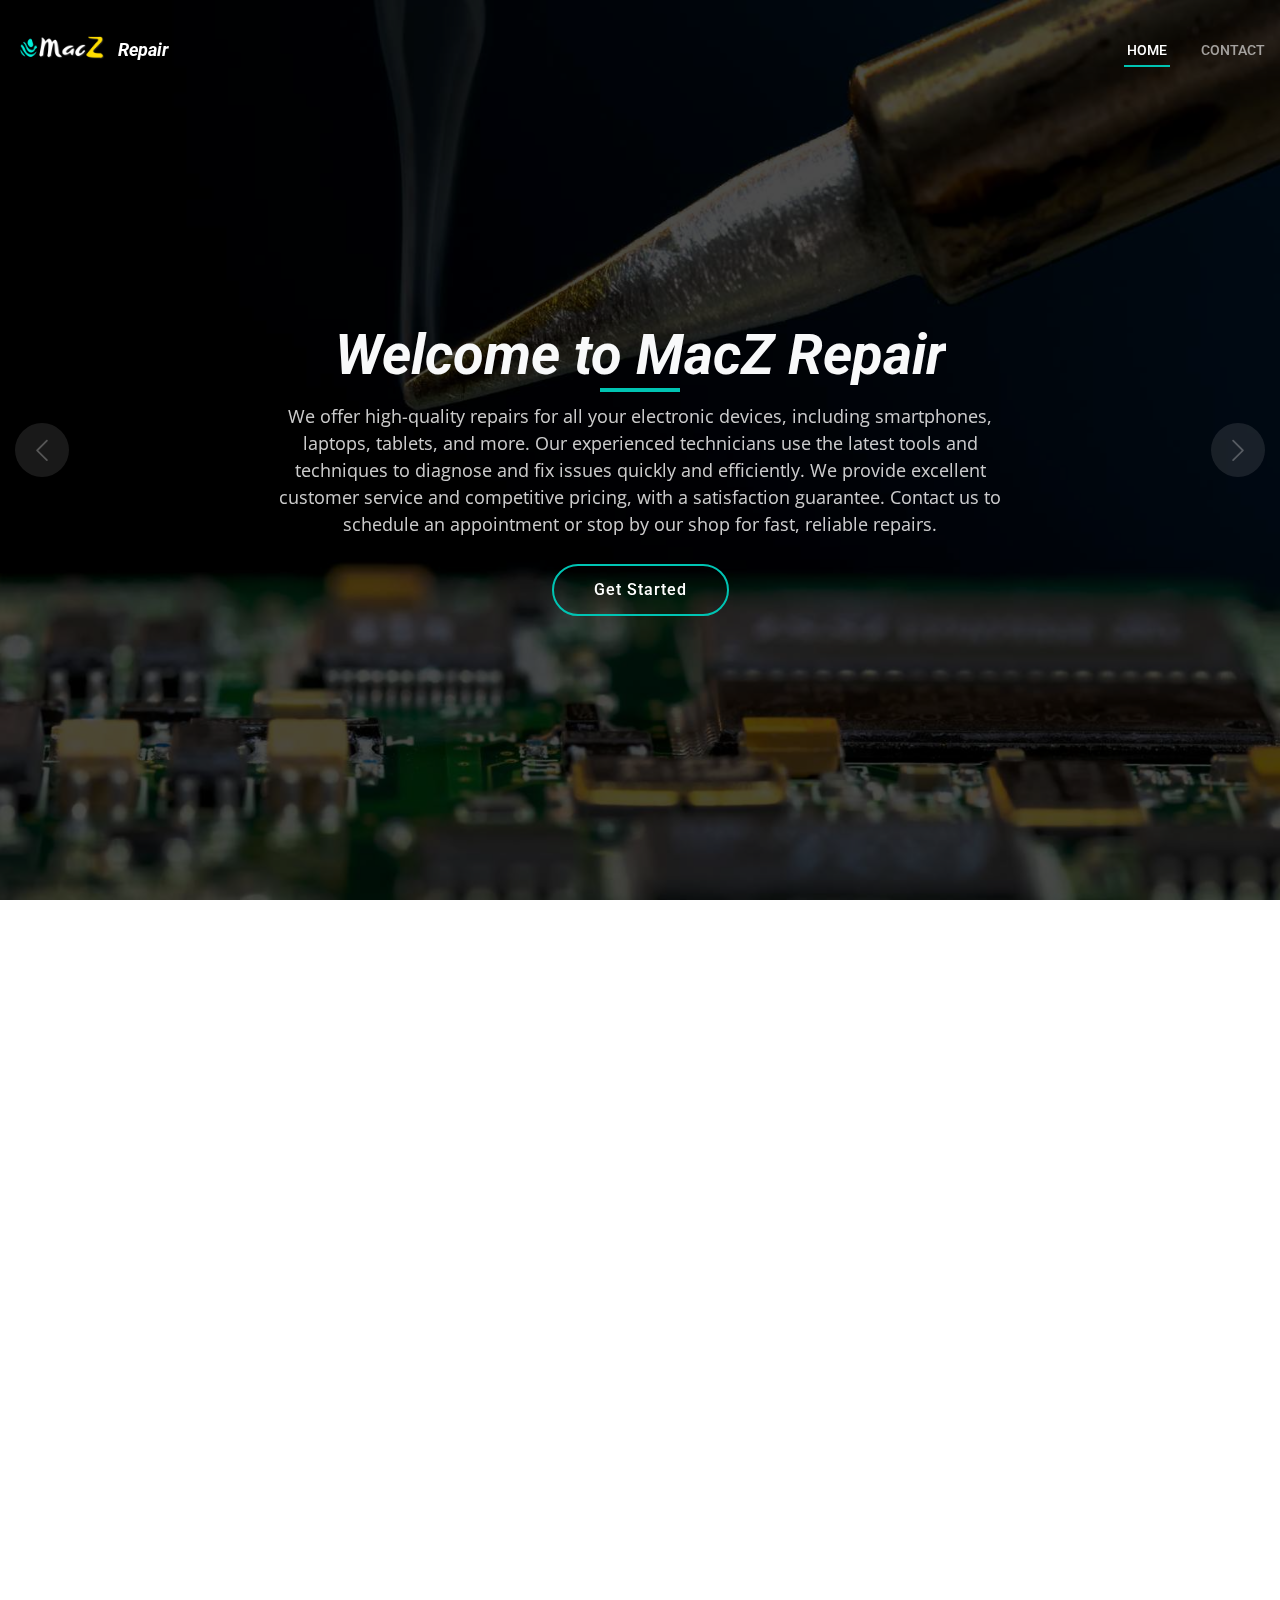
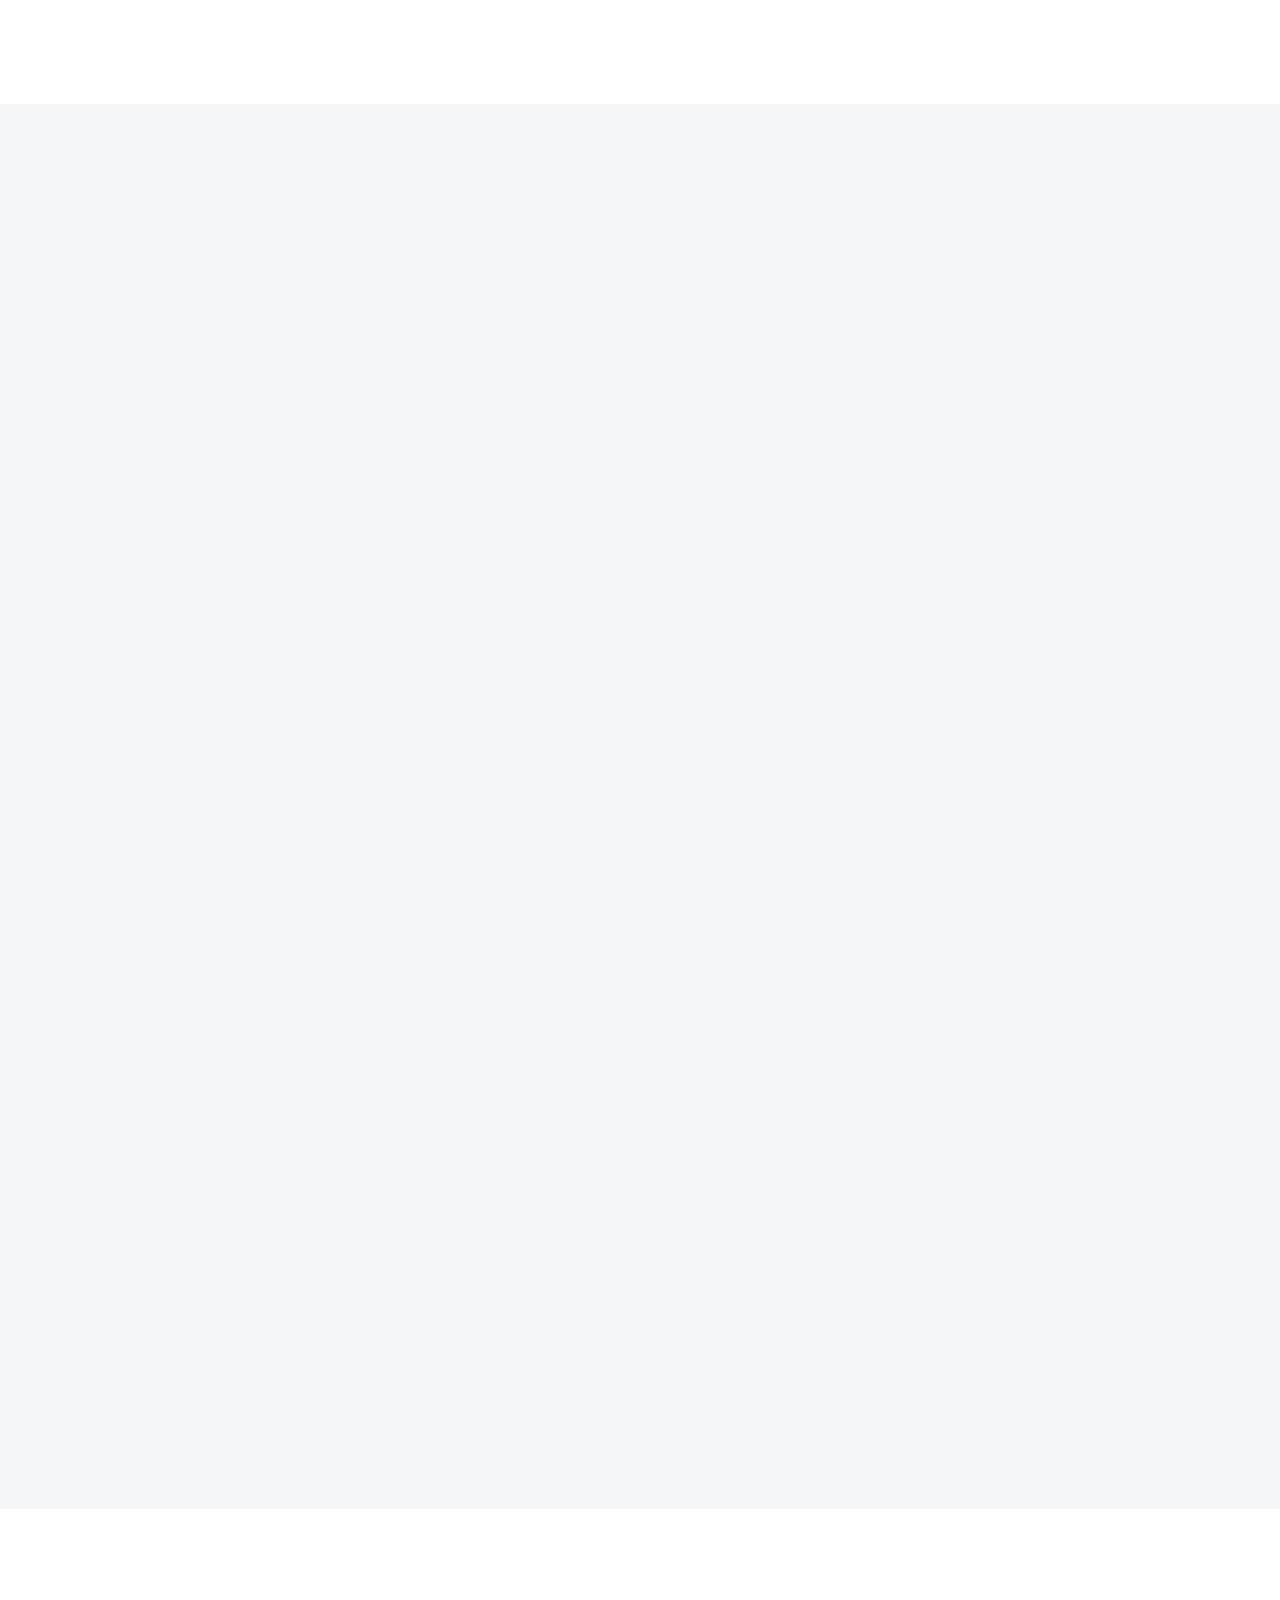
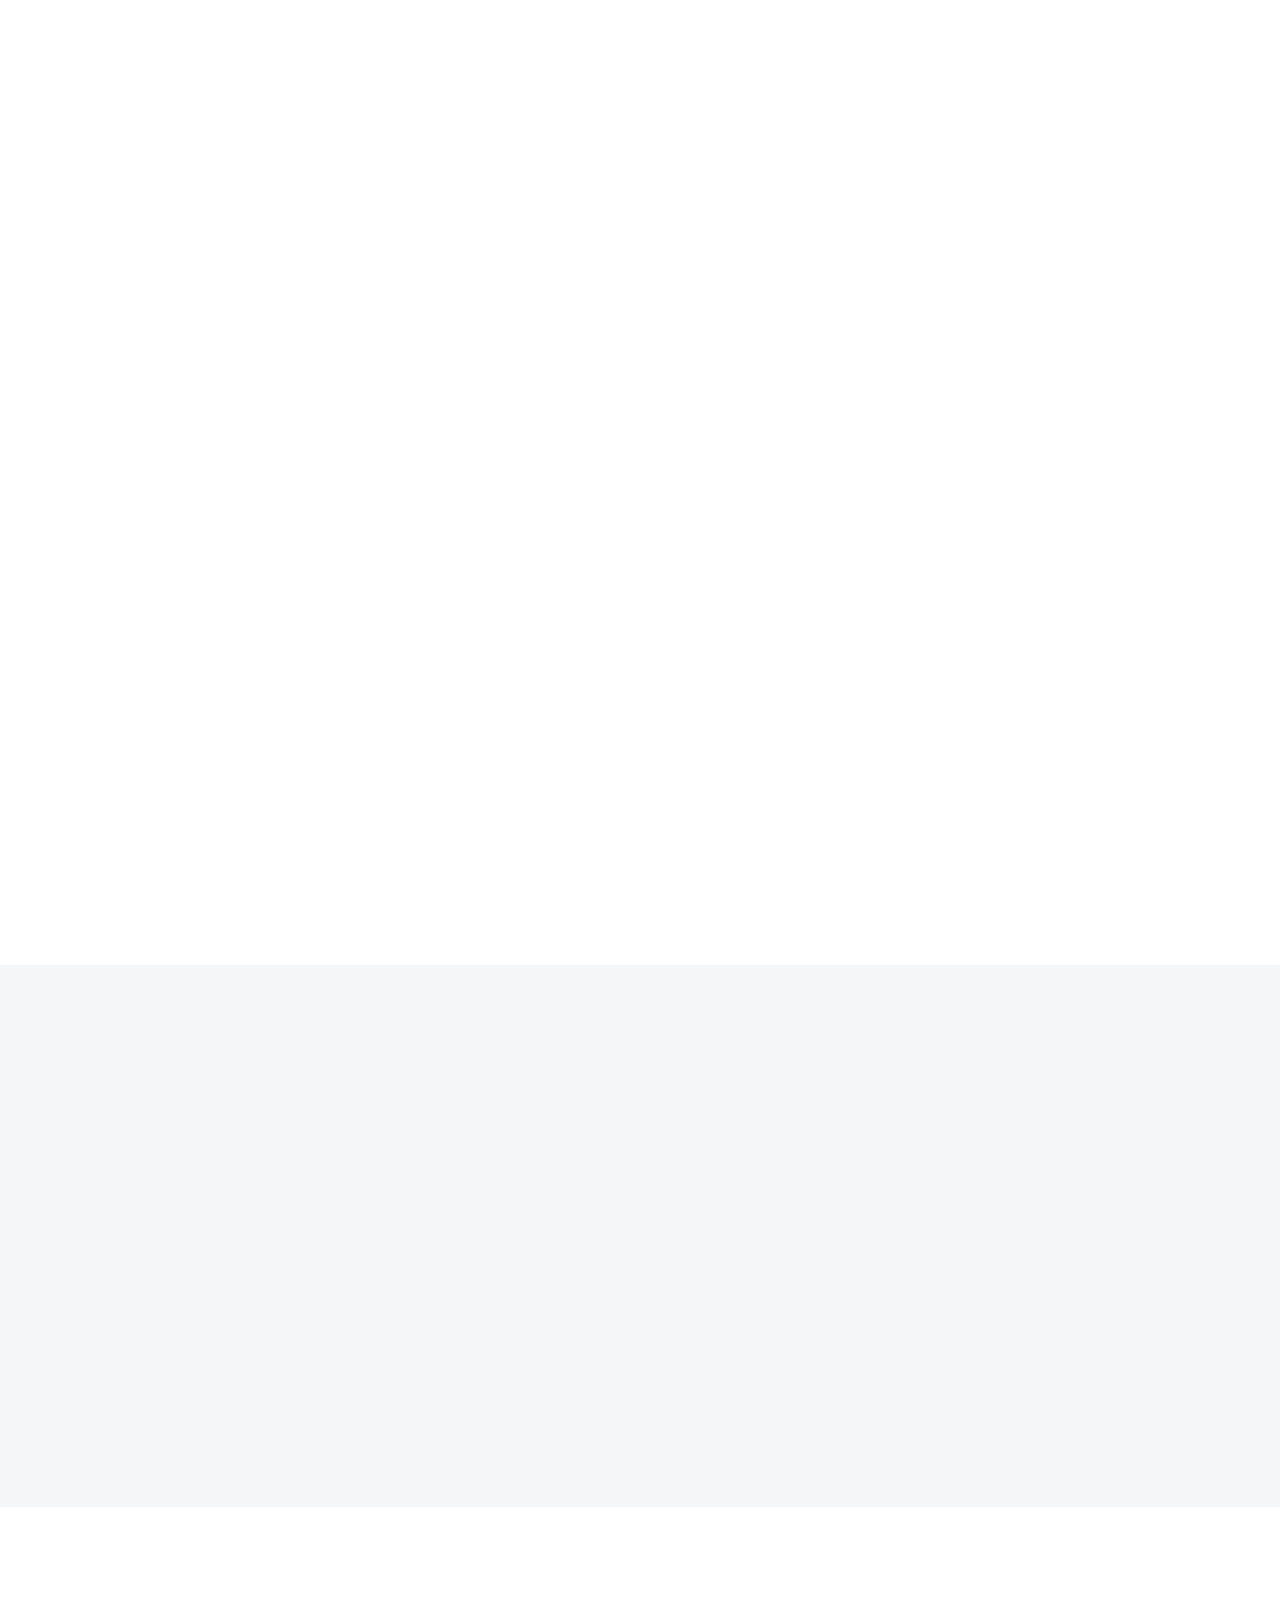
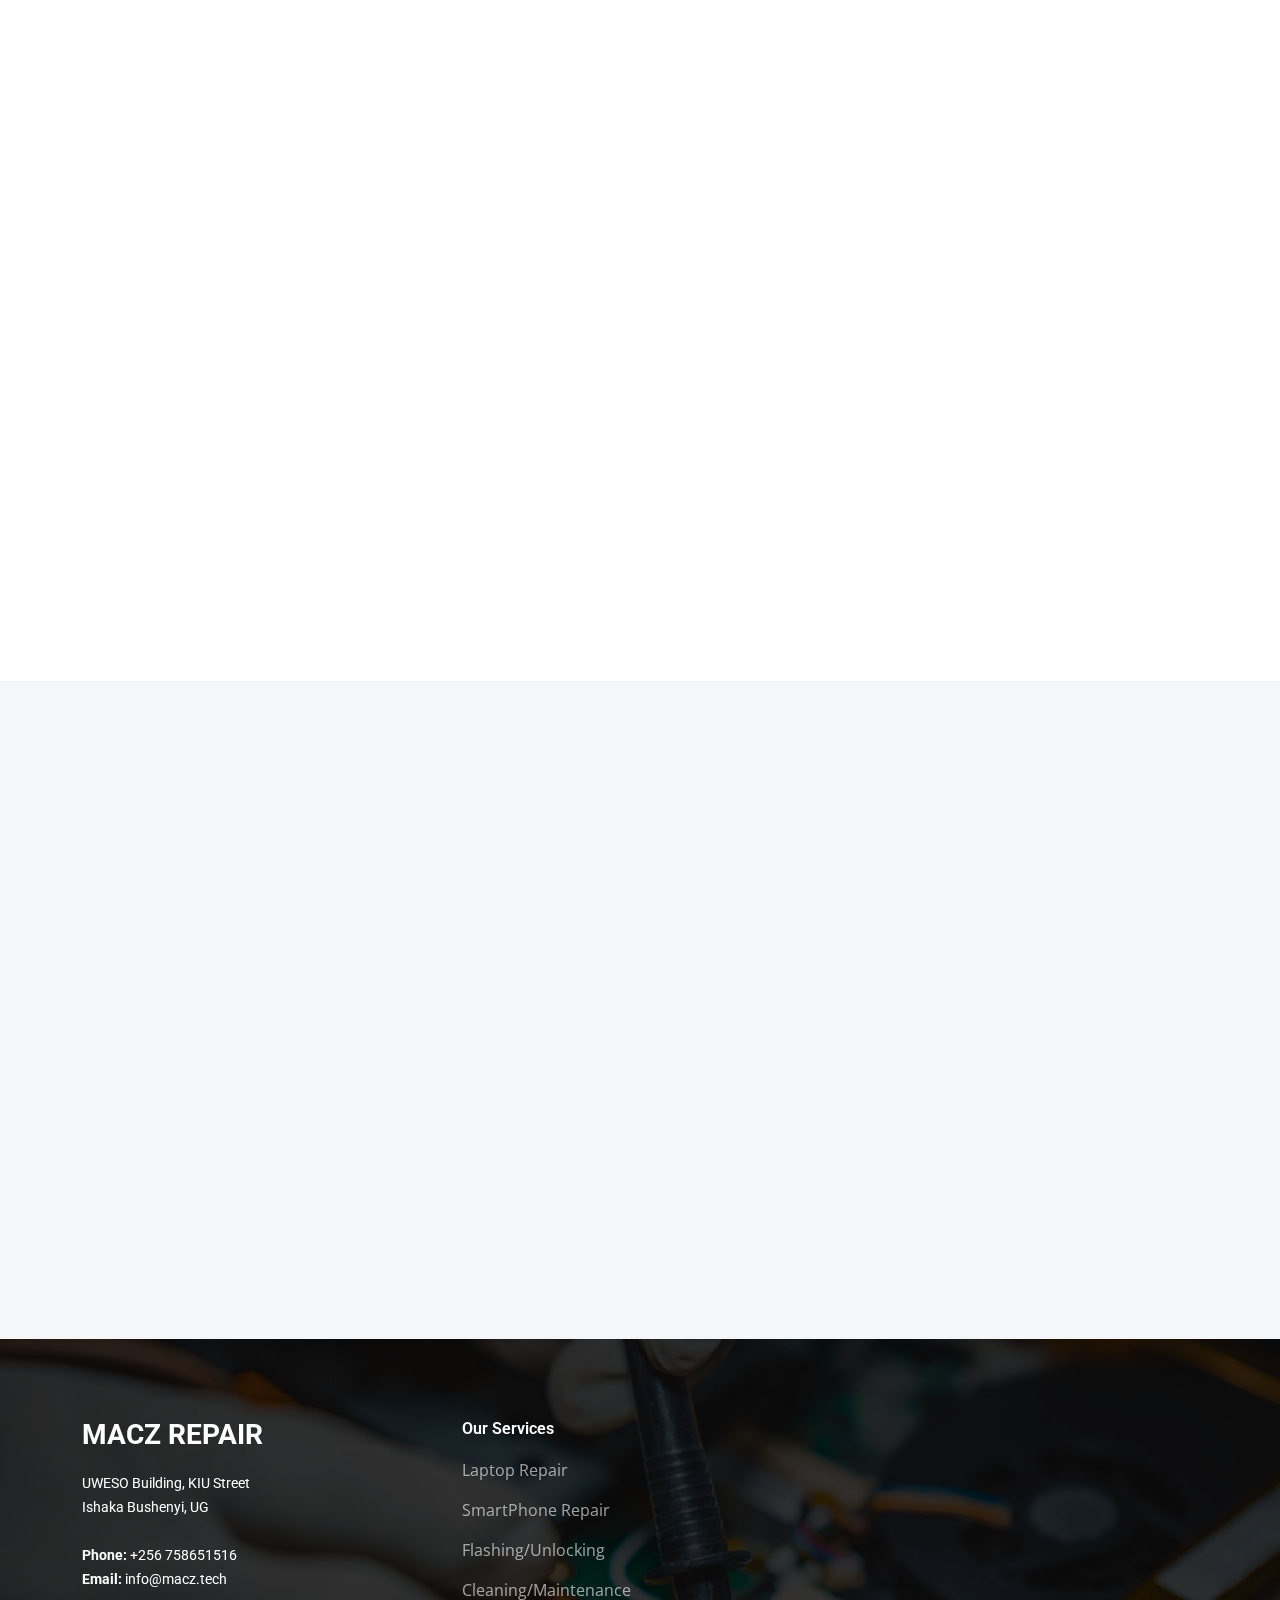
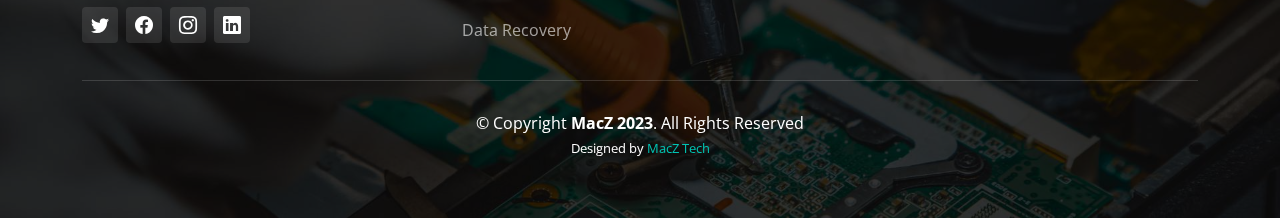
==== commit 03b04221: "Lazy Loading and defer attribute added to images and scripts" ====
--- a/index.html
+++ b/index.html
@@ -5,14 +5,14 @@
 
   <!-- EmailJS CDN -->
   
-  <script type="text/javascript" src="https://cdn.jsdelivr.net/npm/@emailjs/browser@3/dist/email.min.js"></script>
-  <script type="text/javascript">
+  <script type="text/javascript" src="https://cdn.jsdelivr.net/npm/@emailjs/browser@3/dist/email.min.js" defer></script>
+  <script type="text/javascript" defer>
       (function() {
           // https://dashboard.emailjs.com/admin/account
           emailjs.init('87UqFbCUt16YBYUCn');
       })();
   </script>
-  <script type="text/javascript">
+  <script type="text/javascript" defer>
       window.onload = function() {
           document.getElementById('contact-form').addEventListener('submit', function(event) {
               event.preventDefault();
@@ -44,7 +44,7 @@
 
   <!-- Favicons -->
   <link href="assets/img/logo.png" rel="icon">
-  <link href="assets/img/apple-touch-icon.png" rel="apple-touch-icon">
+  <link href="assets/img/logo.png" rel="icon">
 
   <!-- Google Fonts -->
   <link rel="preconnect" href="https://fonts.googleapis.com">
@@ -72,7 +72,7 @@
     <div class="container-fluid d-flex align-items-center justify-content-between">
       <a href="index.html" class="logo d-flex align-items-center">
         <!-- Uncomment the line below if you also wish to use an image logo -->
-        <img src="assets/img/logo.png" alt="">
+        <img loading="lazy" src="assets/img/logo.png" alt="">
         <h1><i>Repair</i></h1>
       </a>
 
@@ -169,23 +169,23 @@
                 <div class="col-md-12">
                   <input type="hidden" name="contact_number">
                   <label>Name</label>
-                  <input class="form-control rounded" type="text"  id="user_name" name="user_name"  placeholder="Enter your name" >
+                  <input class="form-control rounded" type="text"  id="user_name" name="user_name"  placeholder="Enter your name"  required>
                 </div>
 
                 <div class="col-md-12 ">
                   <label>Email</label>
-                  <input class="form-control rounded" type="email"   id="user_email" name="user_email" placeholder="Enter your email" >
+                  <input class="form-control rounded" type="email"   id="user_email" name="user_email" placeholder="Enter your email"  required>
                 </div>
 
                 <div class="col-md-12 ">
                   <label>Phone</label>
-                  <input class="form-control rounded" type="number"   id="user_number" name="user_number" placeholder="Enter your phone number" >
+                  <input class="form-control rounded" type="number"   id="user_number" name="user_number" placeholder="Enter your phone number" required>
                 </div>
 
 
                 <div class="col-md-12">
                   <label>Message</label>
-                  <textarea   class="form-control rounded" id="message" name="message" rows="6" placeholder="How can we help you ? "></textarea>
+                  <textarea   required class="form-control rounded" id="message" name="message" rows="6" placeholder="How can we help you ? "></textarea>
                 </div>
 
                 <div class="col-md-12 text-center text-black">
@@ -483,7 +483,7 @@
                 </ul>
               </div>
               <div class="col-lg-5 order-1 order-lg-2 text-center" data-aos="fade-up" data-aos-delay="200">
-                <img src="assets/img/diagnosis.png" alt="" class="img-fluid rounded-circle">
+                <img src="assets/img/diagnosis.png" alt="" class="img-fluid rounded-circle" loading="lazy">
               </div>
             </div>
           </div><!-- End tab content item -->
@@ -500,7 +500,7 @@
                 </ul>
               </div>
               <div class="col-lg-5 order-1 order-lg-2 text-center" data-aos="fade-up" data-aos-delay="200">
-                <img src="assets/img/estimate.png" alt="" class="img-fluid rounded-circle">
+                <img src="assets/img/estimate.png" alt="" class="img-fluid rounded-circle" loading="lazy">
               </div>
             </div>
           </div><!-- End tab content item -->
@@ -517,7 +517,7 @@
 
               </div>
               <div class="col-lg-5 order-1 order-lg-2 text-center" data-aos="fade-up" data-aos-delay="200">
-                <img src="assets/img/approval.png" alt="" class="img-fluid rounded-circle">
+                <img src="assets/img/approval.png" alt="" class="img-fluid rounded-circle" loading="lazy">
               </div>
             </div>
           </div><!-- End tab content item -->
@@ -533,7 +533,7 @@
                 </ul>
               </div>
               <div class="col-lg-5 order-1 order-lg-2 text-center" data-aos="fade-up" data-aos-delay="200">
-                <img src="assets/img/repair.png" alt="" class="img-fluid rounded-circle">
+                <img src="assets/img/repair.png" alt="" class="img-fluid rounded-circle" loading="lazy">
               </div>
             </div>
           </div><!-- End tab content item -->
@@ -550,7 +550,7 @@
       
               </div>
               <div class="col-lg-5 order-1 order-lg-2 text-center" data-aos="fade-up" data-aos-delay="200">
-                <img src="assets/img/pickup.png" alt="" class="img-fluid rounded-circle">
+                <img src="assets/img/pickup.png" alt="" class="img-fluid rounded-circle" loading="lazy">
               </div>
             </div>
           </div><!-- End tab content item -->
@@ -566,7 +566,7 @@
              
               </div>
               <div class="col-lg-5 order-1 order-lg-2 text-center" data-aos="fade-up" data-aos-delay="200">
-                <img src="assets/img/warranty.png" alt="" class="img-fluid rounded-circle">
+                <img src="assets/img/warranty.png" alt="" class="img-fluid rounded-circle" loading="lazy">
               </div>
             </div>
           </div><!-- End tab content item -->
@@ -612,7 +612,7 @@
 
             <div class="col-lg-4 col-md-6 portfolio-item filter-others">
               <div class="portfolio-content h-100">
-                <img src="assets/img/projects/repair1.jpg" class="img-fluid" alt="">
+                <img src="assets/img/projects/repair1.jpg" class="img-fluid" alt="" loading="lazy">
                 <div class="portfolio-info">
                   <h4>repair 1</h4>
                   <p>Lorem ipsum, dolor sit amet consectetur</p>
@@ -629,7 +629,7 @@
 
             <div class="col-lg-4 col-md-6 portfolio-item filter-laptops">
               <div class="portfolio-content h-100">
-                <img src="assets/img/projects/laptop1.jpg" class="img-fluid" alt="">
+                <img src="assets/img/projects/laptop1.jpg" class="img-fluid" alt="" loading="lazy">
                 <div class="portfolio-info">
                   <h4>repair 2</h4>
                   <p>Lorem ipsum, dolor sit amet consectetur</p>
@@ -653,7 +653,7 @@
 
             <div class="col-lg-4 col-md-6 portfolio-item filter-laptops">
               <div class="portfolio-content h-100">
-                <img src="assets/img/projects/phone1.bmp" class="img-fluid" alt="">
+                <img src="assets/img/projects/phone1.bmp" class="img-fluid" alt="" loading="lazy">
                 <div class="portfolio-info">
                   <h4>Phone1</h4>
                   <p>Lorem ipsum, dolor sit amet consectetur</p>
@@ -665,7 +665,7 @@
 
             <div class="col-lg-4 col-md-6 portfolio-item filter-laptops">
               <div class="portfolio-content h-100">
-                <img src="assets/img/projects/laptop2.jpg" class="img-fluid" alt="">
+                <img src="assets/img/projects/laptop2.jpg" class="img-fluid" alt="" loading="lazy" loading="lazy">
                 <div class="portfolio-info">
                   <h4>repair 3</h4>
                   <p>Lorem ipsum, dolor sit amet consectetur</p>
@@ -696,7 +696,7 @@
             <div class="swiper-slide">
               <div class="testimonial-wrap">
                 <div class="testimonial-item">
-                  <img src="assets/img/testimonials/mackselina.jpg" class="testimonial-img" alt="">
+                  <img src="assets/img/testimonials/mackselina.jpg" class="testimonial-img" alt="" loading="lazy">
                   <h3>Mack Selina</h3>
                   <h4>Customer</h4>
                   <div class="stars">
@@ -714,7 +714,7 @@
             <div class="swiper-slide">
               <div class="testimonial-wrap">
                 <div class="testimonial-item">
-                  <img src="assets/img/testimonials/kenneth.jpg" class="testimonial-img" alt="">
+                  <img src="assets/img/testimonials/kenneth.jpg" class="testimonial-img" alt="" loading="lazy">
                   <h3>Kenneth Olepus</h3>
                   <h4>Customer</h4>
                   <div class="stars">
@@ -732,7 +732,7 @@
             <div class="swiper-slide">
               <div class="testimonial-wrap">
                 <div class="testimonial-item">
-                  <img src="assets/img/testimonials/odong.jpg" class="testimonial-img" alt="">
+                  <img src="assets/img/testimonials/odong.jpg" class="testimonial-img" alt="" loading="lazy">
                   <h3>Laven Robert O.</h3>
                   <h4>Customer</h4>
                   <div class="stars">
@@ -750,7 +750,7 @@
             <div class="swiper-slide">
               <div class="testimonial-wrap">
                 <div class="testimonial-item">
-                  <img src="assets/img/testimonials/testimonials-4.jpg" class="testimonial-img" alt="">
+                  <img src="assets/img/testimonials/testimonials-4.jpg" class="testimonial-img" alt="" loading="lazy">
                   <h3>Alvin Peter S.</h3>
                   <h4>Customer</h4>
                   <div class="stars">
@@ -768,7 +768,7 @@
             <div class="swiper-slide">
               <div class="testimonial-wrap">
                 <div class="testimonial-item">
-                  <img src="assets/img/testimonials/testimonials-5.jpg" class="testimonial-img" alt="">
+                  <img src="assets/img/testimonials/testimonials-5.jpg" class="testimonial-img" alt="" loading="lazy">
                   <h3>Kasumba Elijah</h3>
                   <h4>Staff</h4>
                   <div class="stars">
--- a/assets/css/main.css
+++ b/assets/css/main.css
@@ -434,7 +434,7 @@
     top: 0;
     right: -100%;
     width: 100%;
-    max-width: 400px;
+    max-width: 300px;
     bottom: 0;
     transition: 0.3s;
     z-index: 9997;
@@ -445,7 +445,7 @@
     inset: 0;
     padding: 50px 0 10px 0;
     margin: 0;
-    background: rgba(0, 0, 0, 0.8);
+    background:#222428;
     overflow-y: auto;
     transition: 0.3s;
     z-index: 9998;
@@ -462,8 +462,9 @@
     font-weight: 500;
     color: rgba(255, 255, 255, 0.7);
     white-space: nowrap;
-    text-transform: uppercase;
+    text-transform:capitalize;
     transition: 0.3s;
+    
   }
 
   .navbar a i,
